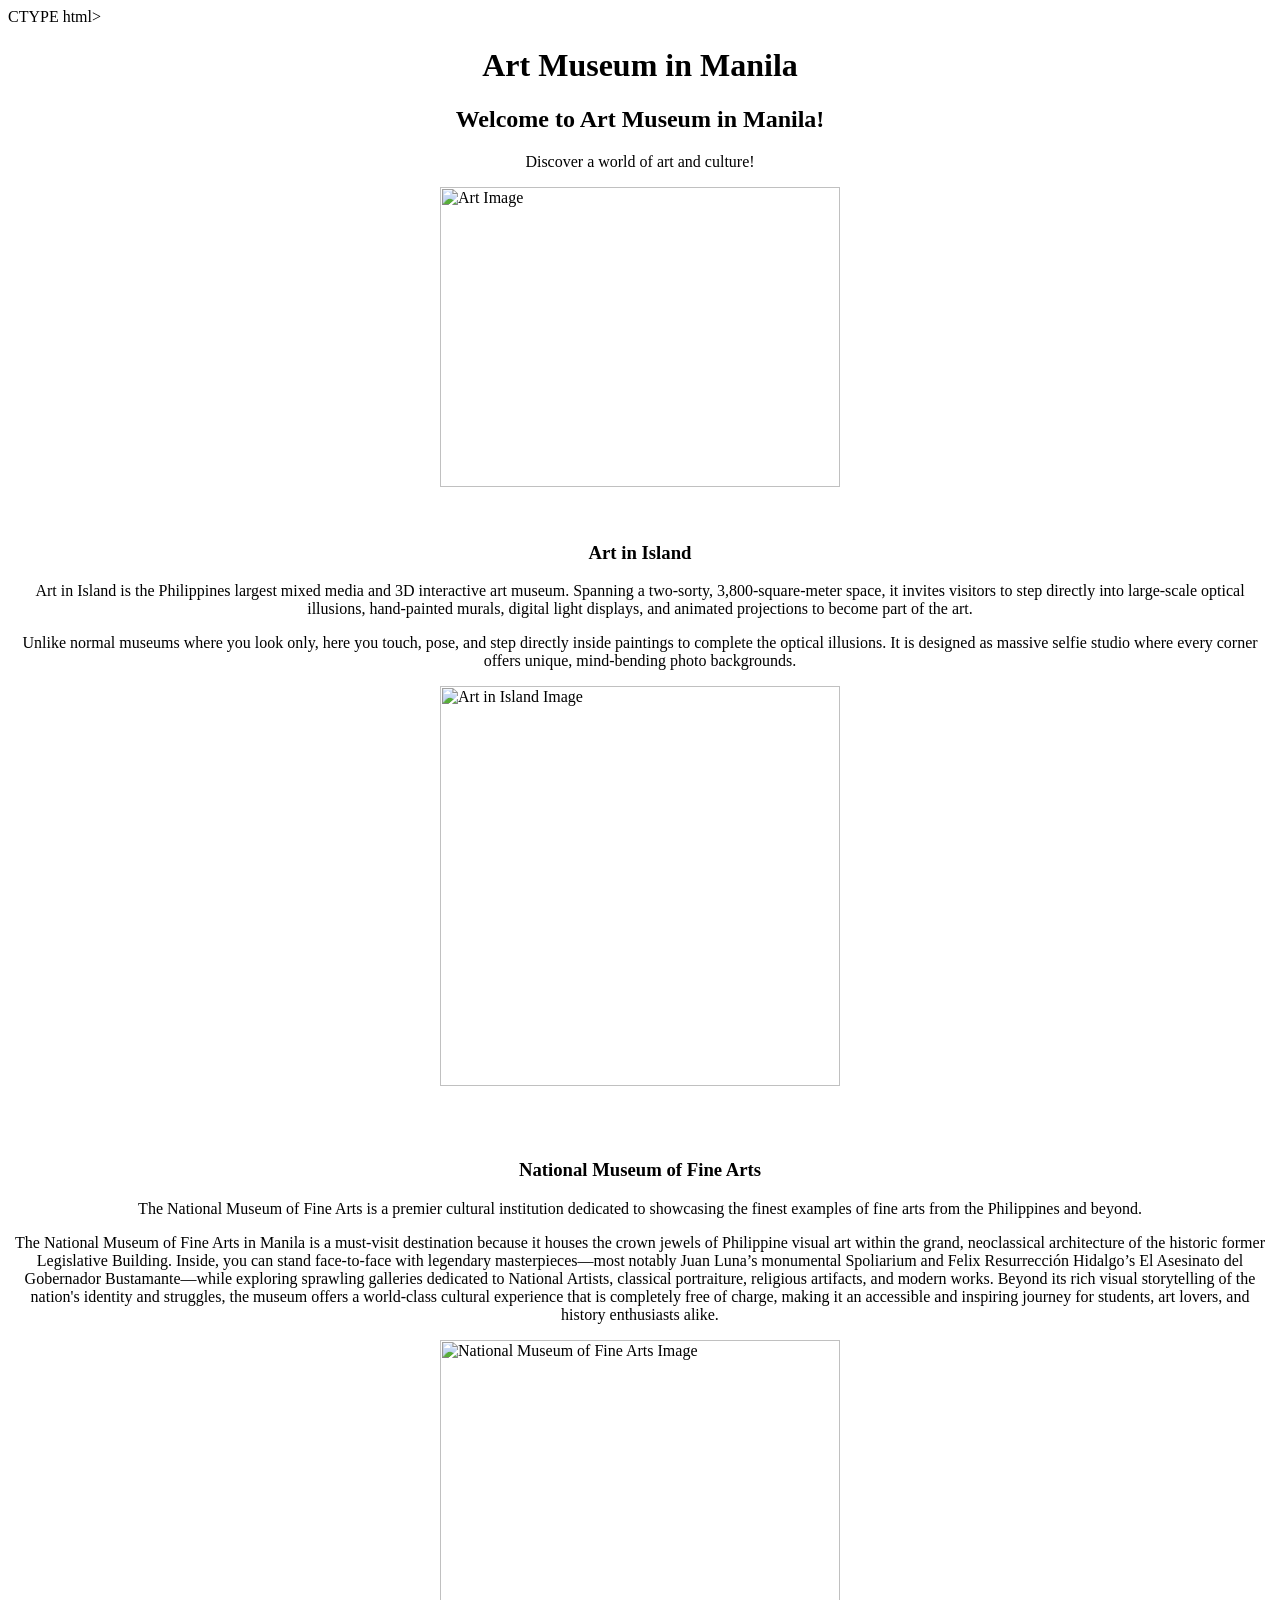
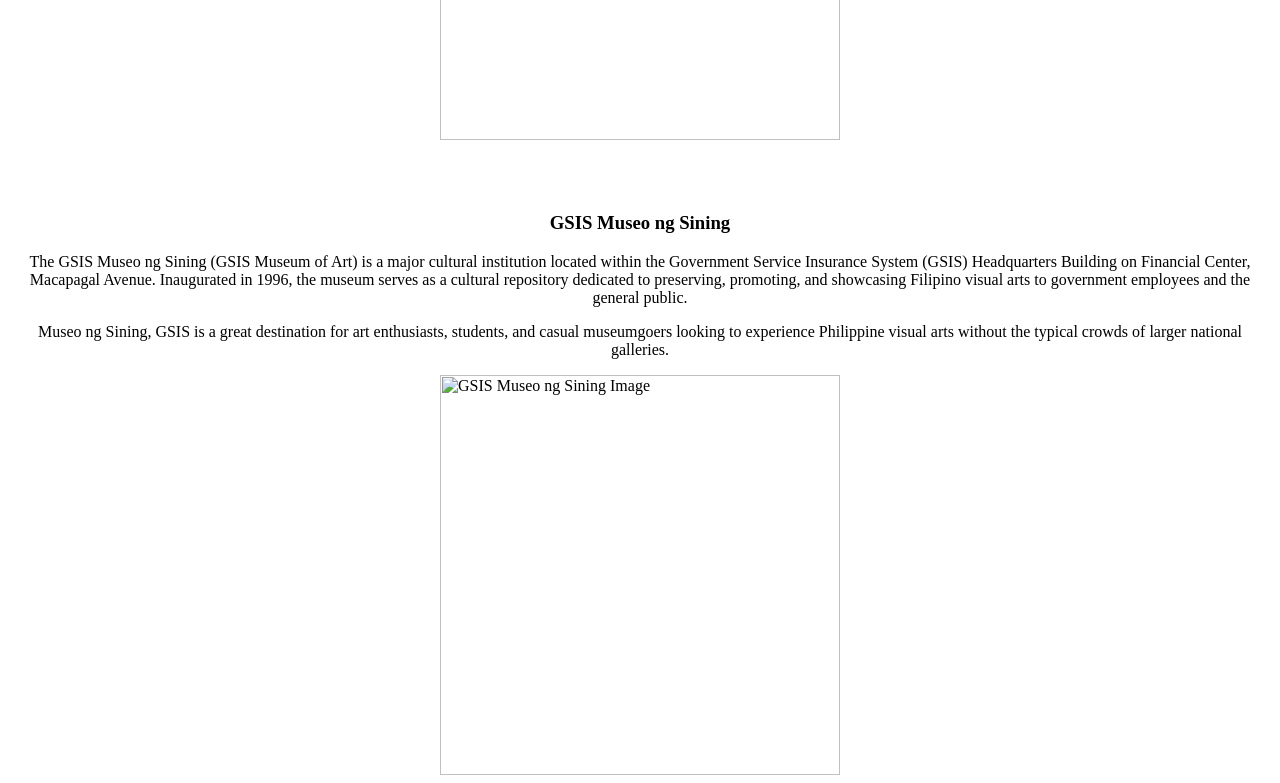
==== index.html @ 8c1f9f36 "Add starter home page" ====
CTYPE html>
<html lang="en">
<head>
    <meta charset="UTF-8">
    <meta name="viewport" content="width=device-width, initial-scale=1.0">
    <title>Document</title>
    <h1 style="text-align: center;">Art Museum in Manila</h1>
</head>
<body>
    <section>
        <h2 style="text-align: center;">Welcome to Art Museum in Manila!</h2>
        <p style="text-align: center;">Discover a world of art and culture!</p>
            <img src= "https://katewashere.com/wp-content/uploads/2016/03/ArtinIsland2.jpg" 
            alt="Art Image" width="400" height="300" style="display: block; margin: 0 auto;">
    </section>
<br>
<br>
    <article>
        <h3 style="text-align: center;">Art in Island</h3>
        <p style="text-align: center;">Art in Island is the Philippines largest mixed media and 3D interactive art museum. Spanning a two-sorty, 3,800-square-meter space, it invites visitors to step directly into large-scale optical illusions, hand-painted murals, digital  light displays, and animated projections to become part of the art.</p>
        <p style="text-align: center;">Unlike normal museums where you look only, here you touch, pose, and step directly inside paintings to complete the optical illusions. It is designed as massive selfie studio where every corner offers unique, mind-bending photo backgrounds.</p>
        <img src="https://media-cdn.tripadvisor.com/media/attractions-splice-spp-674x446/10/2f/ce/6e.jpg"
        alt="Art in Island Image" width="400" height="400" style="display: block; margin: 0 auto;">
    </article>
<br>
<br>
<br>
    <article>
        <h3 style="text-align: center;">National Museum of Fine Arts</h3>
        <p style="text-align: center;">The National Museum of Fine Arts is a premier cultural institution dedicated to showcasing the finest examples of fine arts from the Philippines and beyond.</p>
        <p style="text-align: center;">The National Museum of Fine Arts in Manila is a must-visit destination because it houses the crown jewels of Philippine visual art within the grand, neoclassical architecture of the historic former Legislative Building. Inside, you can stand face-to-face with legendary masterpieces—most notably Juan Luna’s monumental Spoliarium and Felix Resurrección Hidalgo’s El Asesinato del Gobernador Bustamante—while exploring sprawling galleries dedicated to National Artists, classical portraiture, religious artifacts, and modern works. Beyond its rich visual storytelling of the nation's identity and struggles, the museum offers a world-class cultural experience that is completely free of charge, making it an accessible and inspiring journey for students, art lovers, and history enthusiasts alike.</p>
        <img src="https://weblinks.nationalmuseum.gov.ph/wp-content/uploads/2021/08/01130910/IMG_5248-scaled.jpg"
        alt="National Museum of Fine Arts Image" width="400" height="400" style="display: block; margin: 0 auto;">
    </article>
<br>
<br>
<br>
    <article>
        <h3 style="text-align: center;">GSIS Museo ng Sining</h3>
        <p style="text-align: center;">The GSIS Museo ng Sining (GSIS Museum of Art) is a major cultural institution located within the Government Service Insurance System (GSIS) Headquarters Building on Financial Center, Macapagal Avenue. Inaugurated in 1996, the museum serves as a cultural repository dedicated to preserving, promoting, and showcasing Filipino visual arts to government employees and the general public.</p>
        <p style="text-align: center;">Museo ng Sining, GSIS is a great destination for art enthusiasts, students, and casual museumgoers looking to experience Philippine visual arts without the typical crowds of larger national galleries.</p>
        <img src="https://i0.wp.com/www.theurbanroamer.com/wp-content/uploads/2013/10/pa120077.jpg?ssl=1"
        alt="GSIS Museo ng Sining Image" width="400" height="400" style="display: block; margin: 0 auto;">
    </article>

</body>
</html>
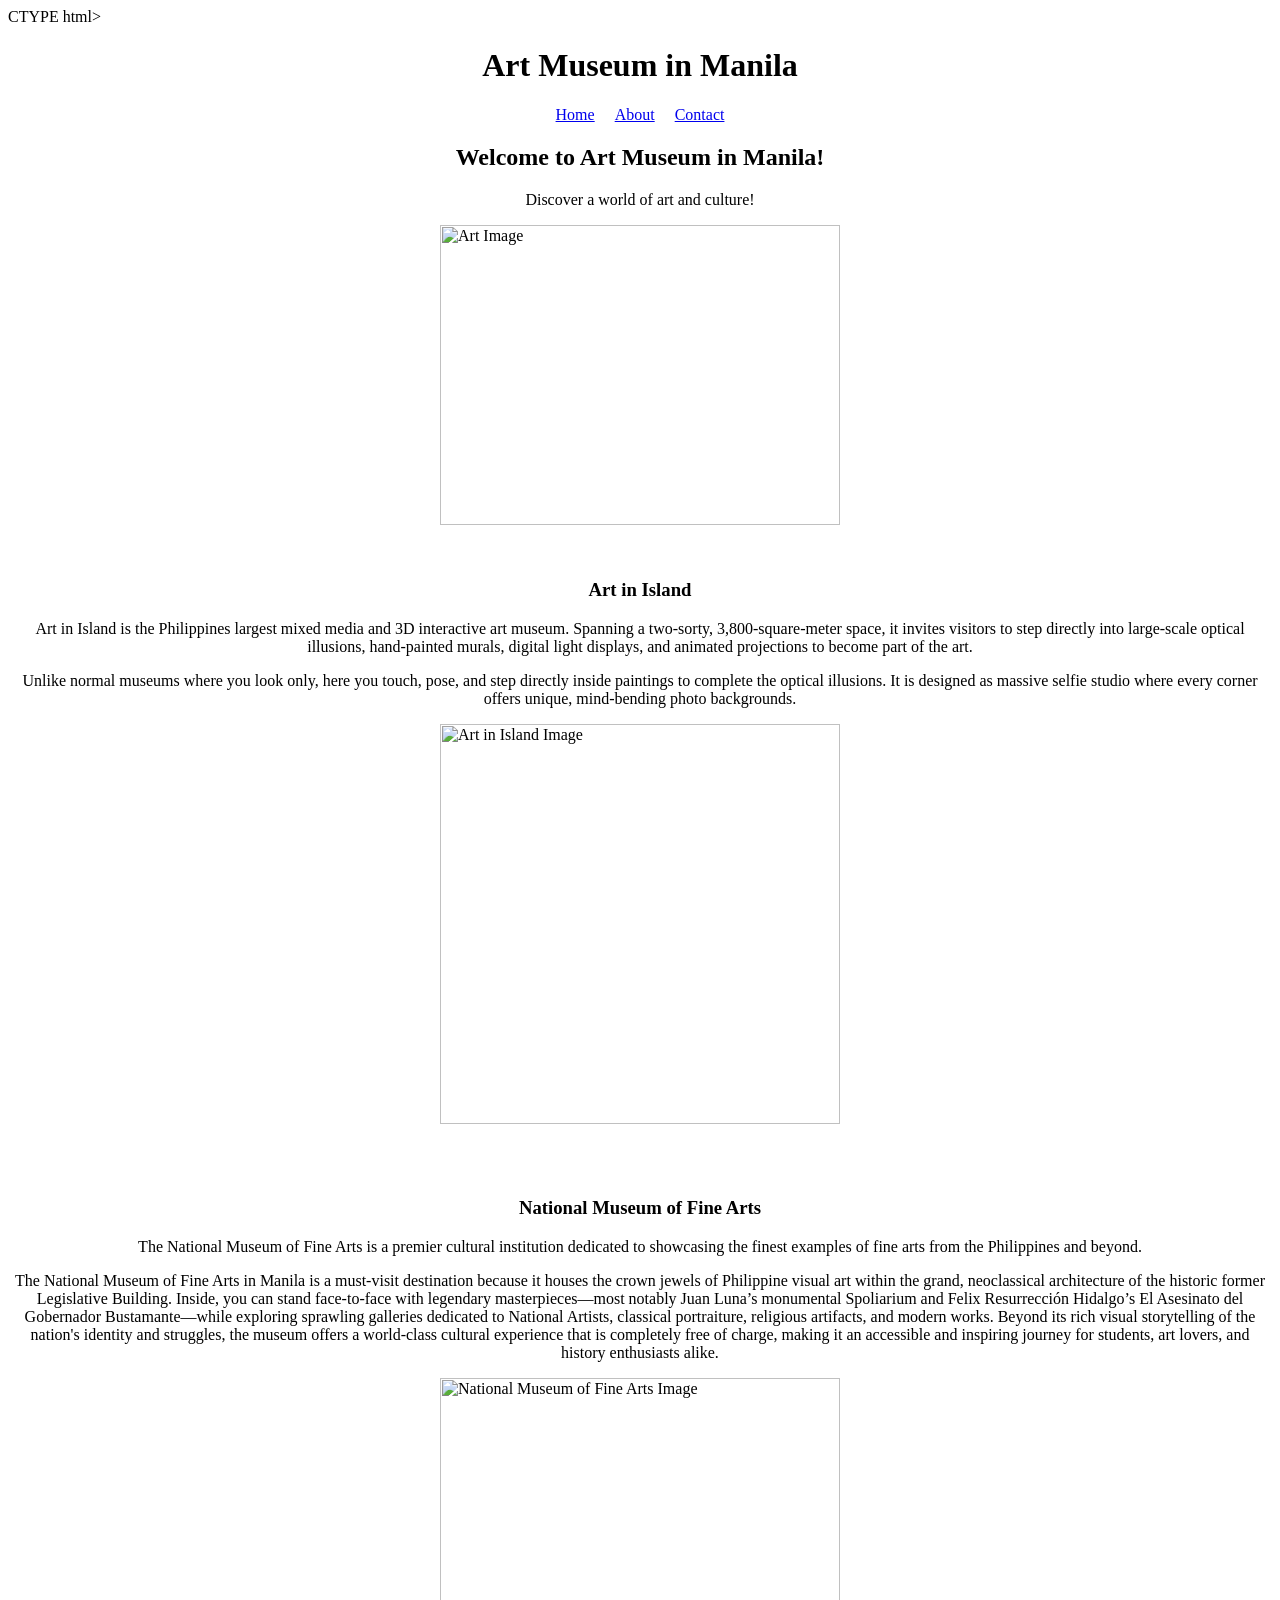
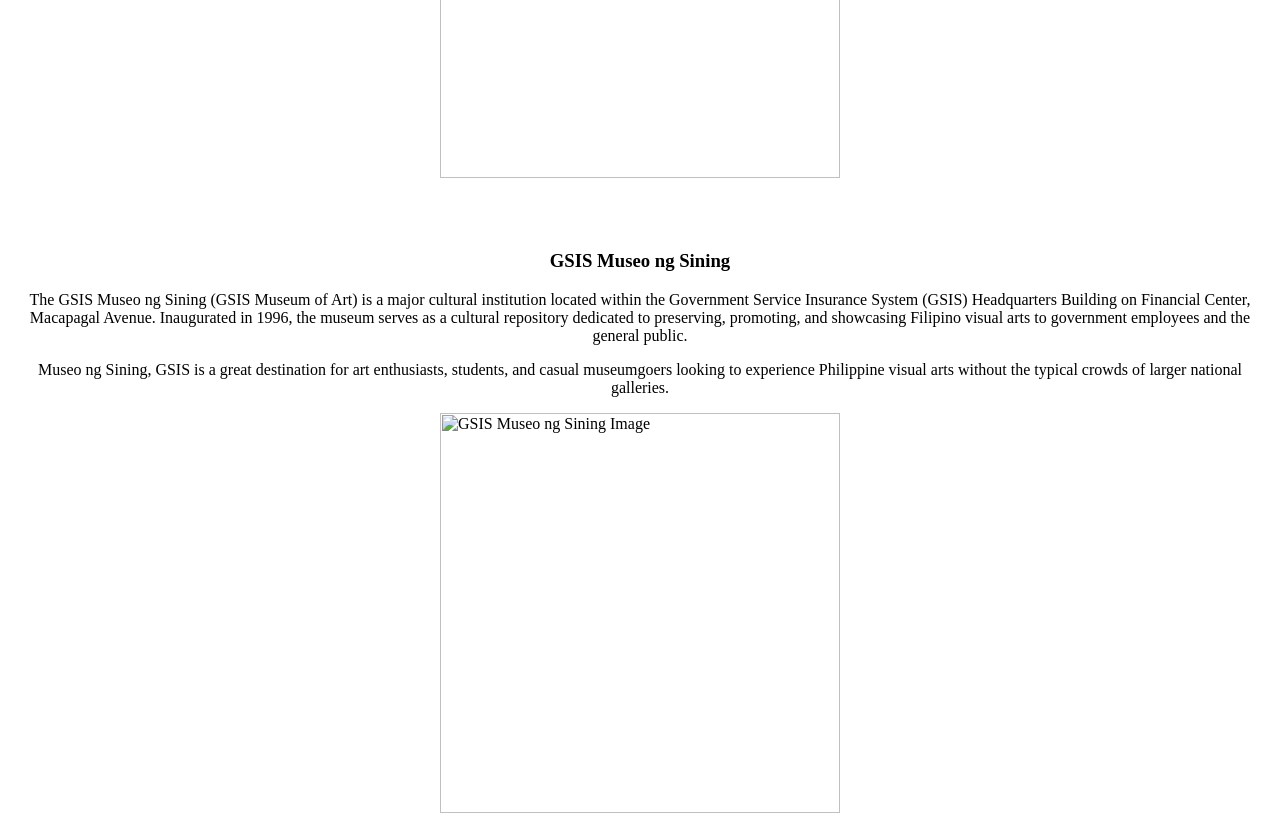
==== commit 4b404596: "Update Art Museum in Manila pages" ====
--- a/index.html
+++ b/index.html
@@ -5,6 +5,13 @@
     <meta name="viewport" content="width=device-width, initial-scale=1.0">
     <title>Document</title>
     <h1 style="text-align: center;">Art Museum in Manila</h1>
+     <nav>
+            <ul style="list-style-type: none; display: flex; justify-content: center; gap: 20px; padding: 0;">
+                <li><a href="index.html">Home</a></li>
+                <li><a href="about.html">About</a></li>
+                <li><a href="contact.html">Contact</a></li>
+            </ul>
+        </nav>
 </head>
 <body>
     <section>
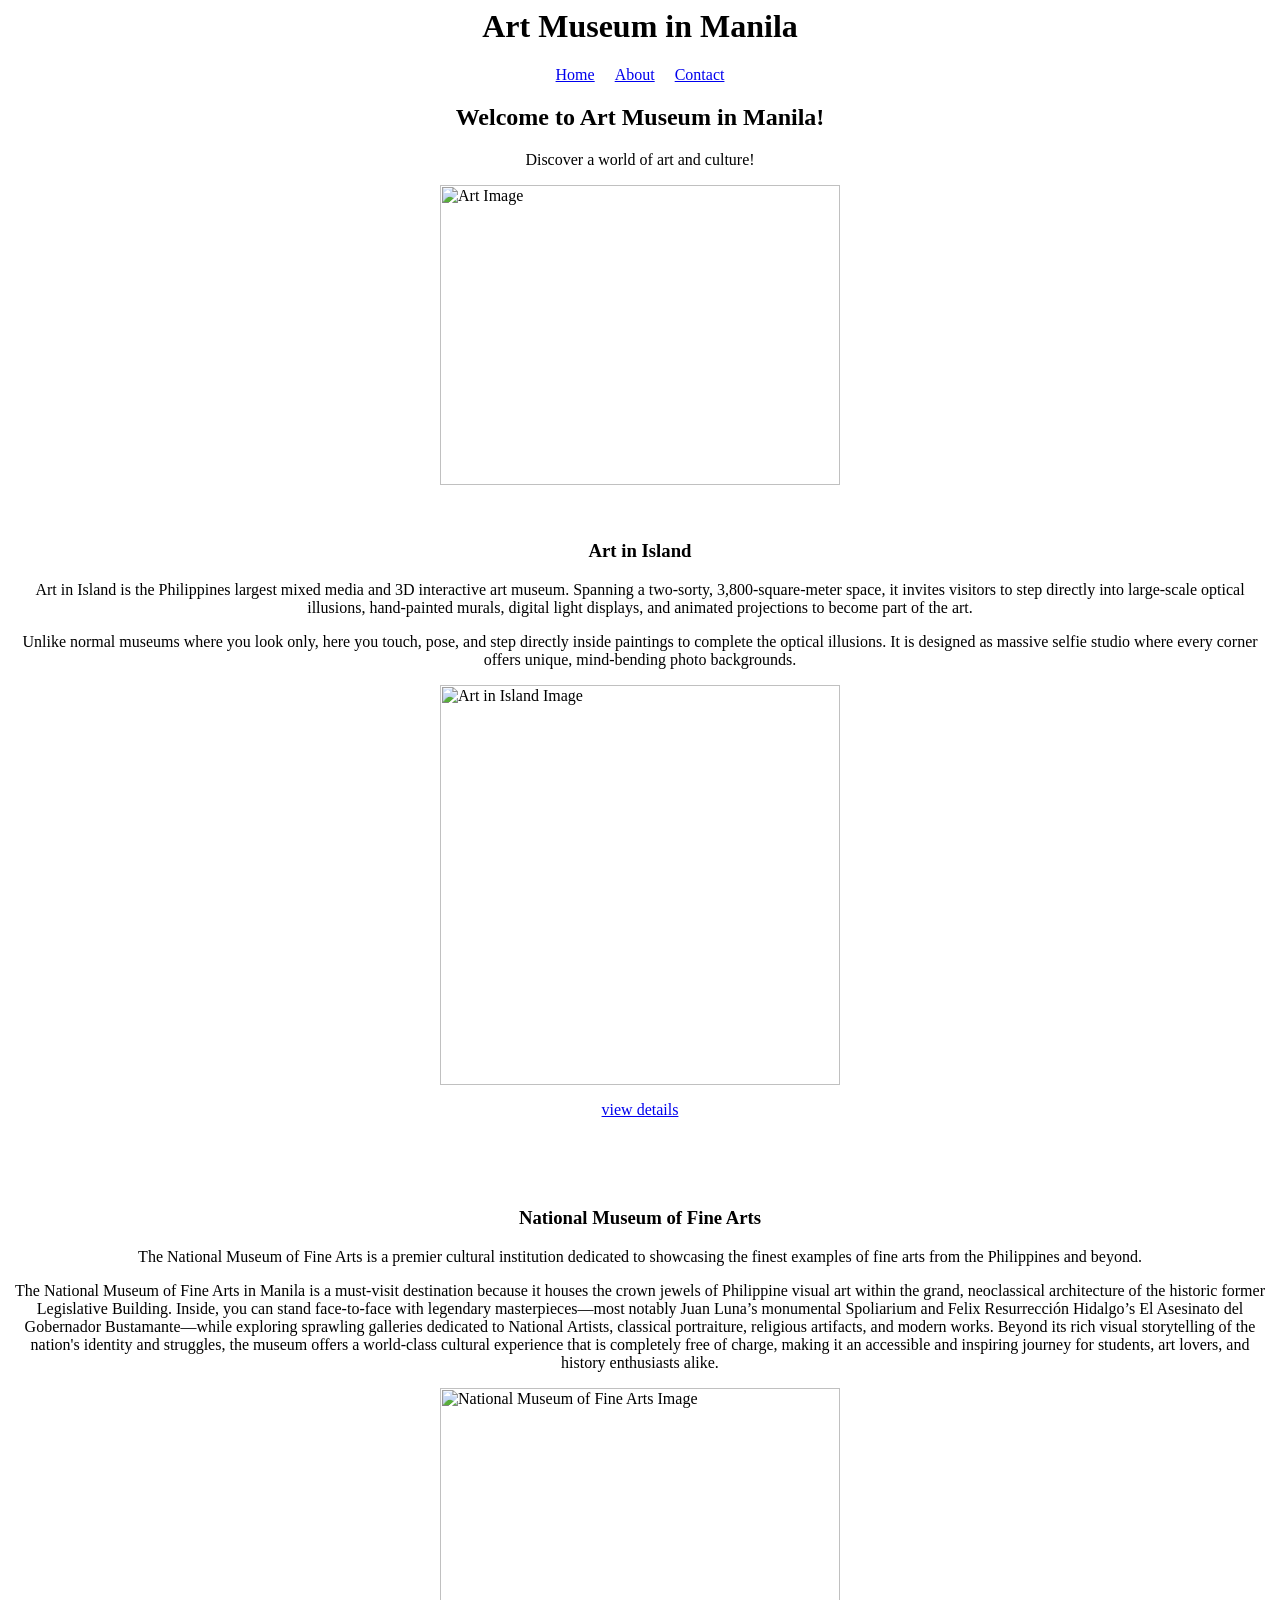
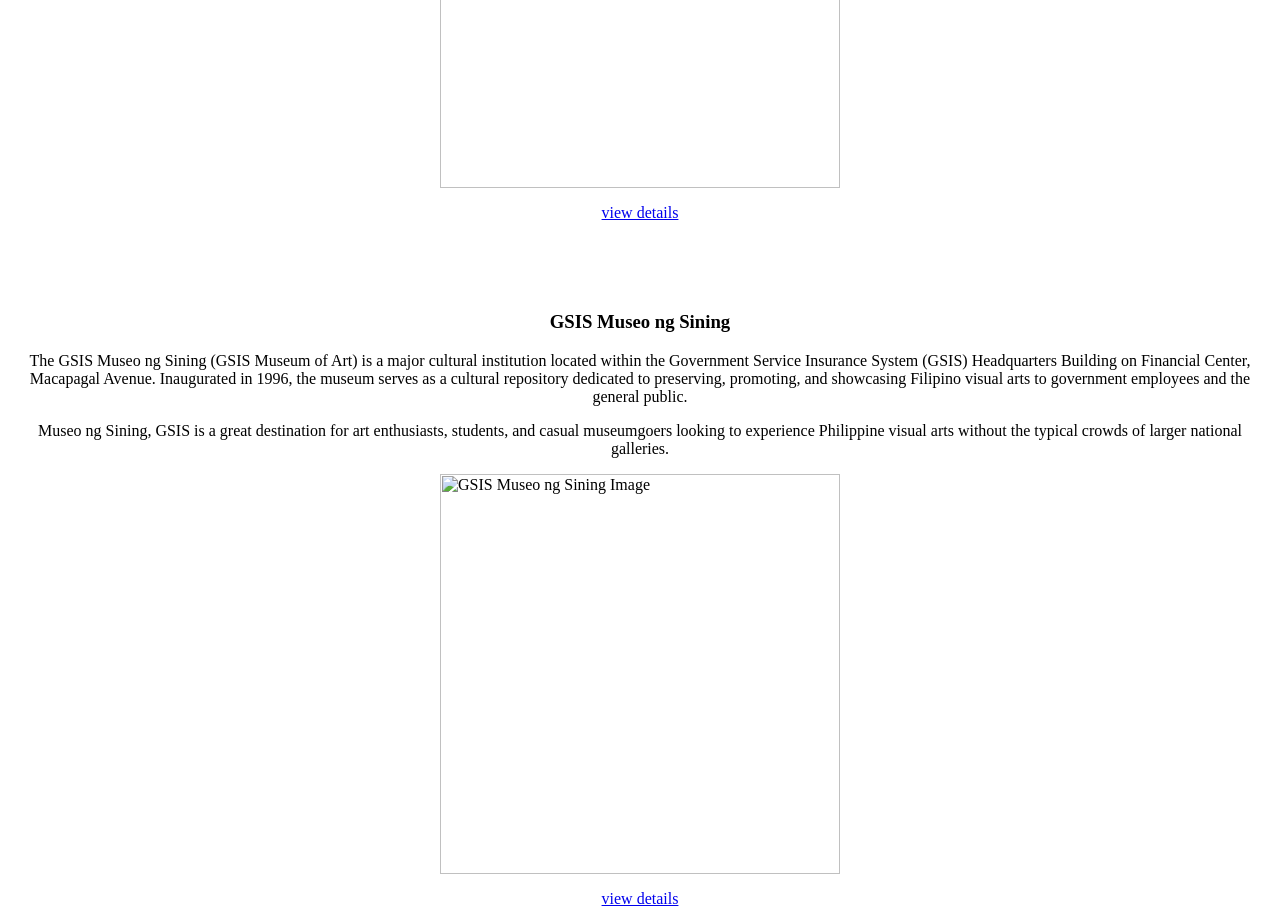
==== commit 686c302e: "Art Museum in Manila Places Pages" ====
--- a/index.html
+++ b/index.html
@@ -1,4 +1,3 @@
-CTYPE html>
 <html lang="en">
 <head>
     <meta charset="UTF-8">
@@ -28,6 +27,7 @@
         <p style="text-align: center;">Unlike normal museums where you look only, here you touch, pose, and step directly inside paintings to complete the optical illusions. It is designed as massive selfie studio where every corner offers unique, mind-bending photo backgrounds.</p>
         <img src="https://media-cdn.tripadvisor.com/media/attractions-splice-spp-674x446/10/2f/ce/6e.jpg"
         alt="Art in Island Image" width="400" height="400" style="display: block; margin: 0 auto;">
+        <p style="text-align: center;"><a href="places/artinisland.html">view details</a></p>
     </article>
 <br>
 <br>
@@ -38,6 +38,7 @@
         <p style="text-align: center;">The National Museum of Fine Arts in Manila is a must-visit destination because it houses the crown jewels of Philippine visual art within the grand, neoclassical architecture of the historic former Legislative Building. Inside, you can stand face-to-face with legendary masterpieces—most notably Juan Luna’s monumental Spoliarium and Felix Resurrección Hidalgo’s El Asesinato del Gobernador Bustamante—while exploring sprawling galleries dedicated to National Artists, classical portraiture, religious artifacts, and modern works. Beyond its rich visual storytelling of the nation's identity and struggles, the museum offers a world-class cultural experience that is completely free of charge, making it an accessible and inspiring journey for students, art lovers, and history enthusiasts alike.</p>
         <img src="https://weblinks.nationalmuseum.gov.ph/wp-content/uploads/2021/08/01130910/IMG_5248-scaled.jpg"
         alt="National Museum of Fine Arts Image" width="400" height="400" style="display: block; margin: 0 auto;">
+        <p style="text-align: center;"><a href="places/nationalmuseumoffinearts.html">view details</a></p>
     </article>
 <br>
 <br>
@@ -48,6 +49,7 @@
         <p style="text-align: center;">Museo ng Sining, GSIS is a great destination for art enthusiasts, students, and casual museumgoers looking to experience Philippine visual arts without the typical crowds of larger national galleries.</p>
         <img src="https://i0.wp.com/www.theurbanroamer.com/wp-content/uploads/2013/10/pa120077.jpg?ssl=1"
         alt="GSIS Museo ng Sining Image" width="400" height="400" style="display: block; margin: 0 auto;">
+        <p style="text-align: center;"><a href="places/gsismuseongsining.html">view details</a></p>
     </article>
 
 </body>
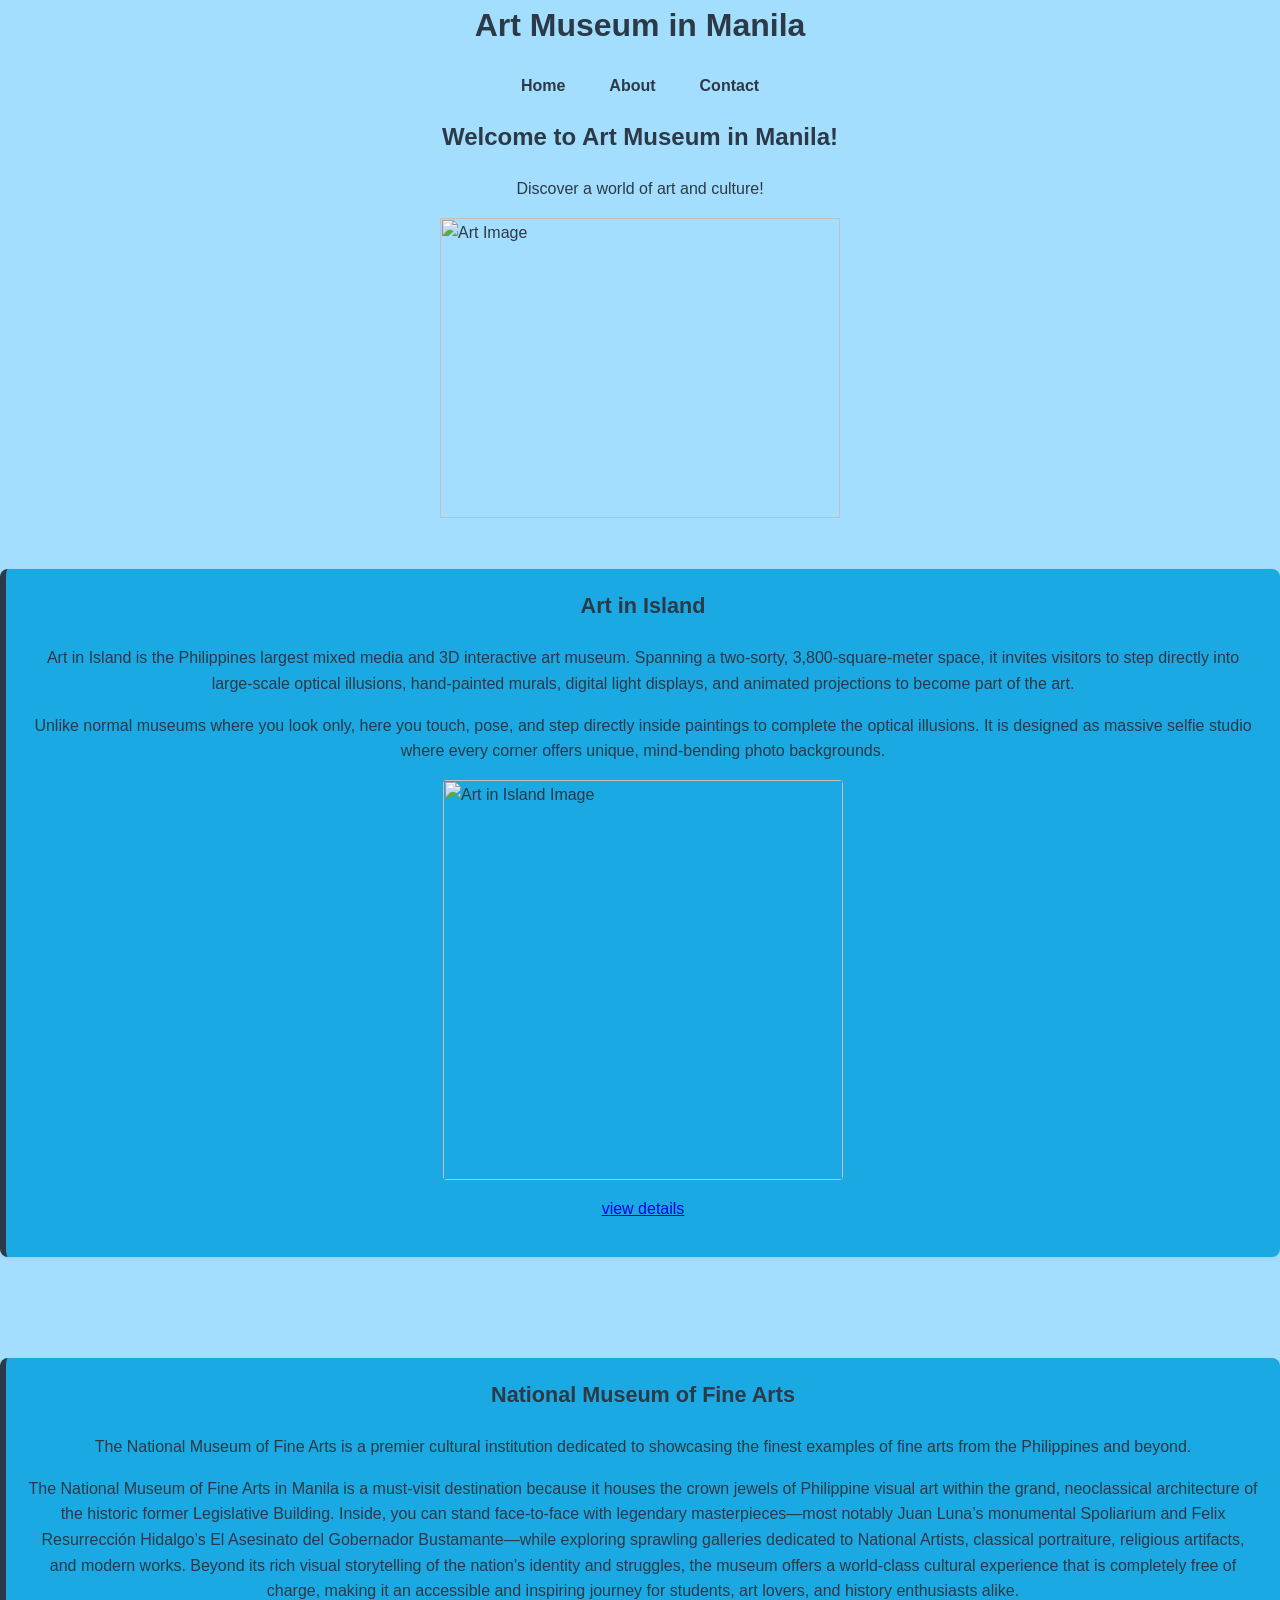
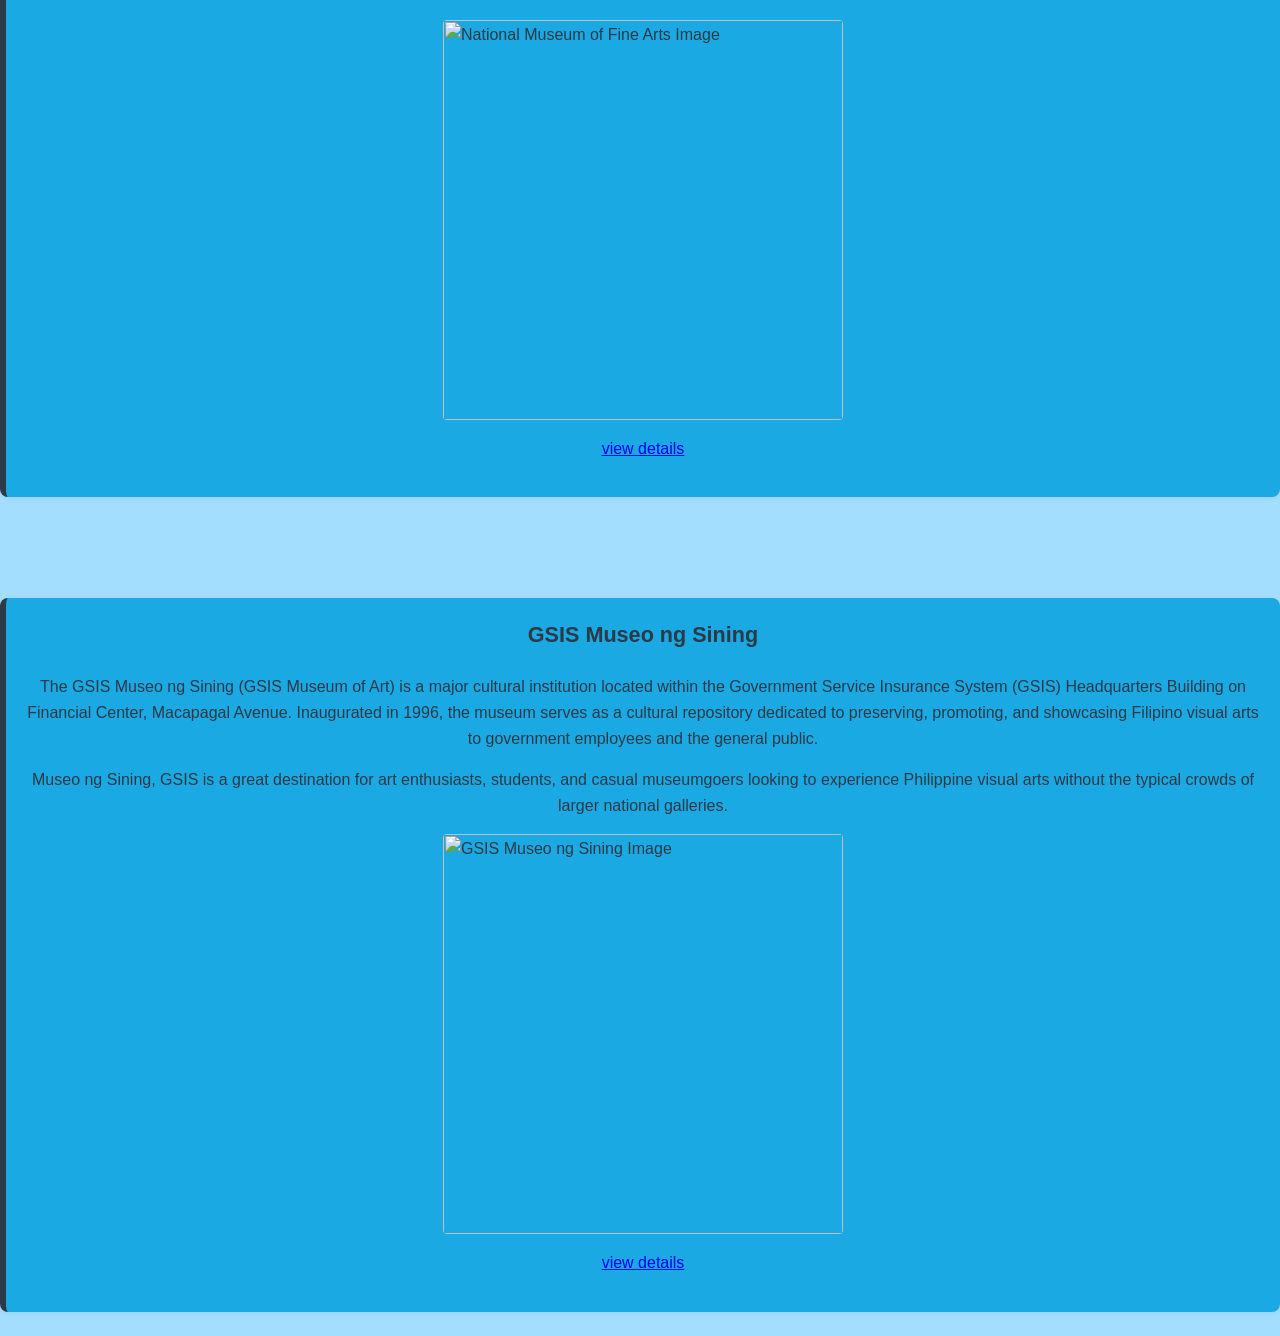
==== commit e9507ff5: "Add CSS Design" ====
--- a/index.html
+++ b/index.html
@@ -4,6 +4,7 @@
     <meta name="viewport" content="width=device-width, initial-scale=1.0">
     <title>Document</title>
     <h1 style="text-align: center;">Art Museum in Manila</h1>
+    <link rel="stylesheet" href="style.css">
      <nav>
             <ul style="list-style-type: none; display: flex; justify-content: center; gap: 20px; padding: 0;">
                 <li><a href="index.html">Home</a></li>
@@ -21,7 +22,7 @@
     </section>
 <br>
 <br>
-    <article>
+    <article class="place-card">
         <h3 style="text-align: center;">Art in Island</h3>
         <p style="text-align: center;">Art in Island is the Philippines largest mixed media and 3D interactive art museum. Spanning a two-sorty, 3,800-square-meter space, it invites visitors to step directly into large-scale optical illusions, hand-painted murals, digital  light displays, and animated projections to become part of the art.</p>
         <p style="text-align: center;">Unlike normal museums where you look only, here you touch, pose, and step directly inside paintings to complete the optical illusions. It is designed as massive selfie studio where every corner offers unique, mind-bending photo backgrounds.</p>
@@ -32,7 +33,7 @@
 <br>
 <br>
 <br>
-    <article>
+    <article class="place-card">
         <h3 style="text-align: center;">National Museum of Fine Arts</h3>
         <p style="text-align: center;">The National Museum of Fine Arts is a premier cultural institution dedicated to showcasing the finest examples of fine arts from the Philippines and beyond.</p>
         <p style="text-align: center;">The National Museum of Fine Arts in Manila is a must-visit destination because it houses the crown jewels of Philippine visual art within the grand, neoclassical architecture of the historic former Legislative Building. Inside, you can stand face-to-face with legendary masterpieces—most notably Juan Luna’s monumental Spoliarium and Felix Resurrección Hidalgo’s El Asesinato del Gobernador Bustamante—while exploring sprawling galleries dedicated to National Artists, classical portraiture, religious artifacts, and modern works. Beyond its rich visual storytelling of the nation's identity and struggles, the museum offers a world-class cultural experience that is completely free of charge, making it an accessible and inspiring journey for students, art lovers, and history enthusiasts alike.</p>
@@ -43,7 +44,7 @@
 <br>
 <br>
 <br>
-    <article>
+    <article class="place-card">
         <h3 style="text-align: center;">GSIS Museo ng Sining</h3>
         <p style="text-align: center;">The GSIS Museo ng Sining (GSIS Museum of Art) is a major cultural institution located within the Government Service Insurance System (GSIS) Headquarters Building on Financial Center, Macapagal Avenue. Inaugurated in 1996, the museum serves as a cultural repository dedicated to preserving, promoting, and showcasing Filipino visual arts to government employees and the general public.</p>
         <p style="text-align: center;">Museo ng Sining, GSIS is a great destination for art enthusiasts, students, and casual museumgoers looking to experience Philippine visual arts without the typical crowds of larger national galleries.</p>
--- a/style.css
+++ b/style.css
@@ -0,0 +1,157 @@
+:root {
+  --brand: #2C3947;       
+  --dark-ink: #2C3947;    
+  --muted-grey: #547A95;  
+  --light-bg: #a4deff;    
+  --card-bg: #1aa9e2;     
+  --border-color: #f0f4f8;
+}
+
+* {
+  box-sizing: border-box;
+}
+
+body {
+  font-family: Arial, sans-serif;
+  line-height: 1.6;
+  color: var(--dark-ink);
+  background-color: var(--light-bg);
+  margin: 0;
+  padding: 0;
+}
+
+header {
+  background-color: var(--card-bg);
+  border-bottom: 2px solid var(--border-color);
+  padding: 1.5rem;
+  text-align: center;
+}
+
+header h1 {
+  color: var(--brand);
+  margin: 0 0 0.5rem 0;
+}
+
+main {
+  max-width: 800px;
+  margin: 2rem auto;
+  padding: 0 1rem;
+}
+
+footer {
+  text-align: center;
+  padding: 1.5rem;
+  color: var(--muted-grey);
+  border-top: 1px solid var(--border-color);
+  margin-top: 3rem;
+}
+
+nav ul {
+  list-style: none;
+  padding: 0;
+  margin: 1rem 0 0 0;
+}
+
+nav li {
+  display: inline-block;
+  margin: 0 0.75rem;
+}
+
+nav a {
+  text-decoration: none;
+  color: var(--brand);
+  font-weight: bold;
+}
+
+nav a:hover {
+  text-decoration: underline;
+}
+
+.place-card {
+  background-color: var(--card-bg);
+  border-radius: 8px;
+  padding: 1.25rem; /* At least 16px (20px) */
+  border-left: 6px solid var(--brand);
+  margin-bottom: 1.5rem;
+  box-shadow: 0 2px 5px rgba(0, 0, 0, 0.05);
+}
+
+.place-card h3 {
+  font-size: 1.35rem;
+  color: var(--brand);
+  margin-top: 0;
+}
+
+.place-card img {
+  max-width: 100%;
+  height: auto;
+  border-radius: 4px;
+}
+
+table {
+  width: 100%;
+  border-collapse: collapse;
+  margin: 1rem 0;
+  background-color: var(--card-bg);
+}
+
+th, td {
+  padding: 0.75rem;
+  border: 1px solid var(--border-color);
+  text-align: left;
+}
+
+th {
+  background-color: var(--border-color);
+  color: var(--dark-ink);
+}
+
+fieldset {
+  border: 1px solid var(--border-color);
+  border-radius: 6px;
+  padding: 1.25rem;
+  margin-bottom: 1.5rem;
+  background-color: var(--card-bg);
+}
+
+legend {
+  font-weight: bold;
+  color: var(--brand);
+  padding: 0 0.5rem;
+}
+
+input[type="text"],
+input[type="email"],
+input[type="number"],
+select,
+textarea {
+  width: 100%;
+  padding: 0.6rem;
+  border: 1px solid var(--muted-grey);
+  border-radius: 4px;
+  font-size: 1rem;
+  margin-top: 0.25rem;
+}
+
+button[type="submit"] {
+  background-color: var(--brand);
+  color: #ffffff;
+  padding: 0.75rem 1.5rem;
+  border: none;
+  border-radius: 4px;
+  font-size: 1rem;
+  cursor: pointer;
+  font-weight: bold;
+}
+
+button[type="submit"]:hover {
+  opacity: 0.9;
+}
+
+input:focus,
+select:focus,
+textarea:focus,
+button:focus {
+  outline: 3px solid var(--brand);
+  outline-offset: 2px;
+}
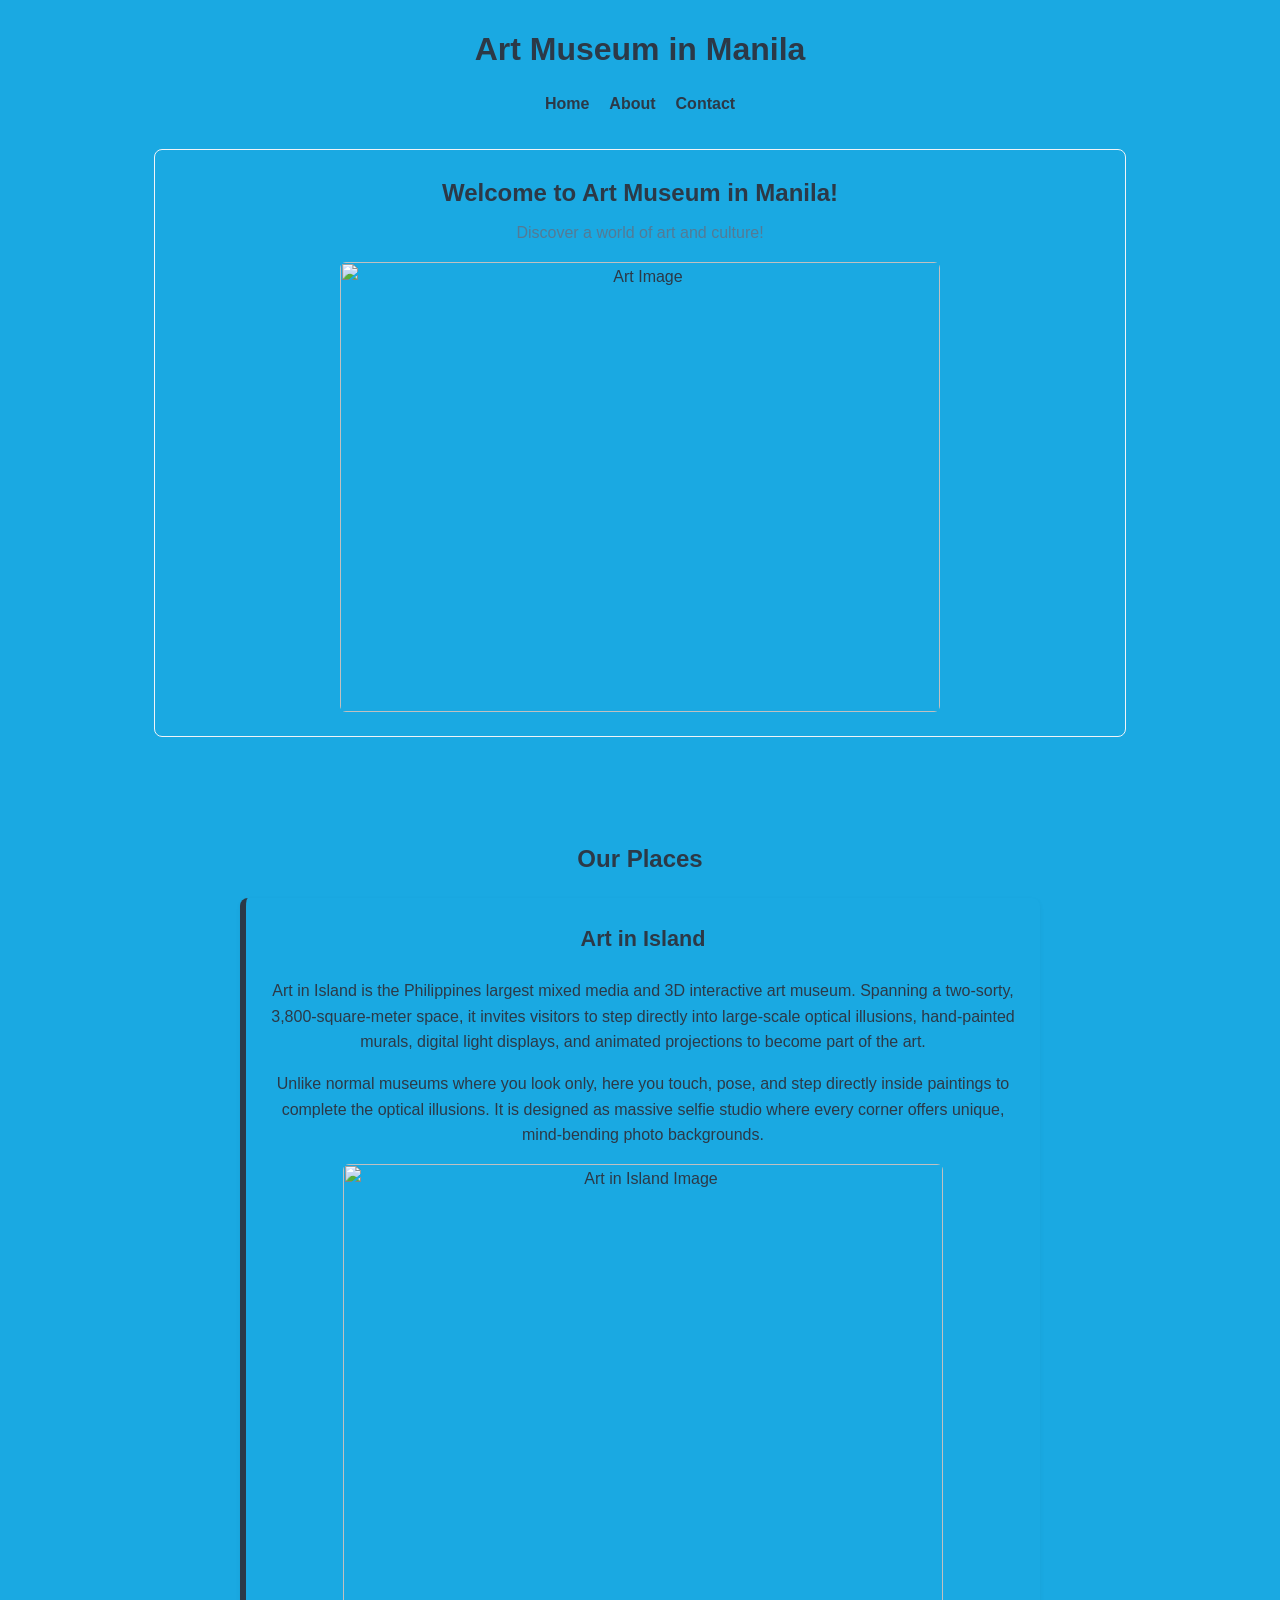
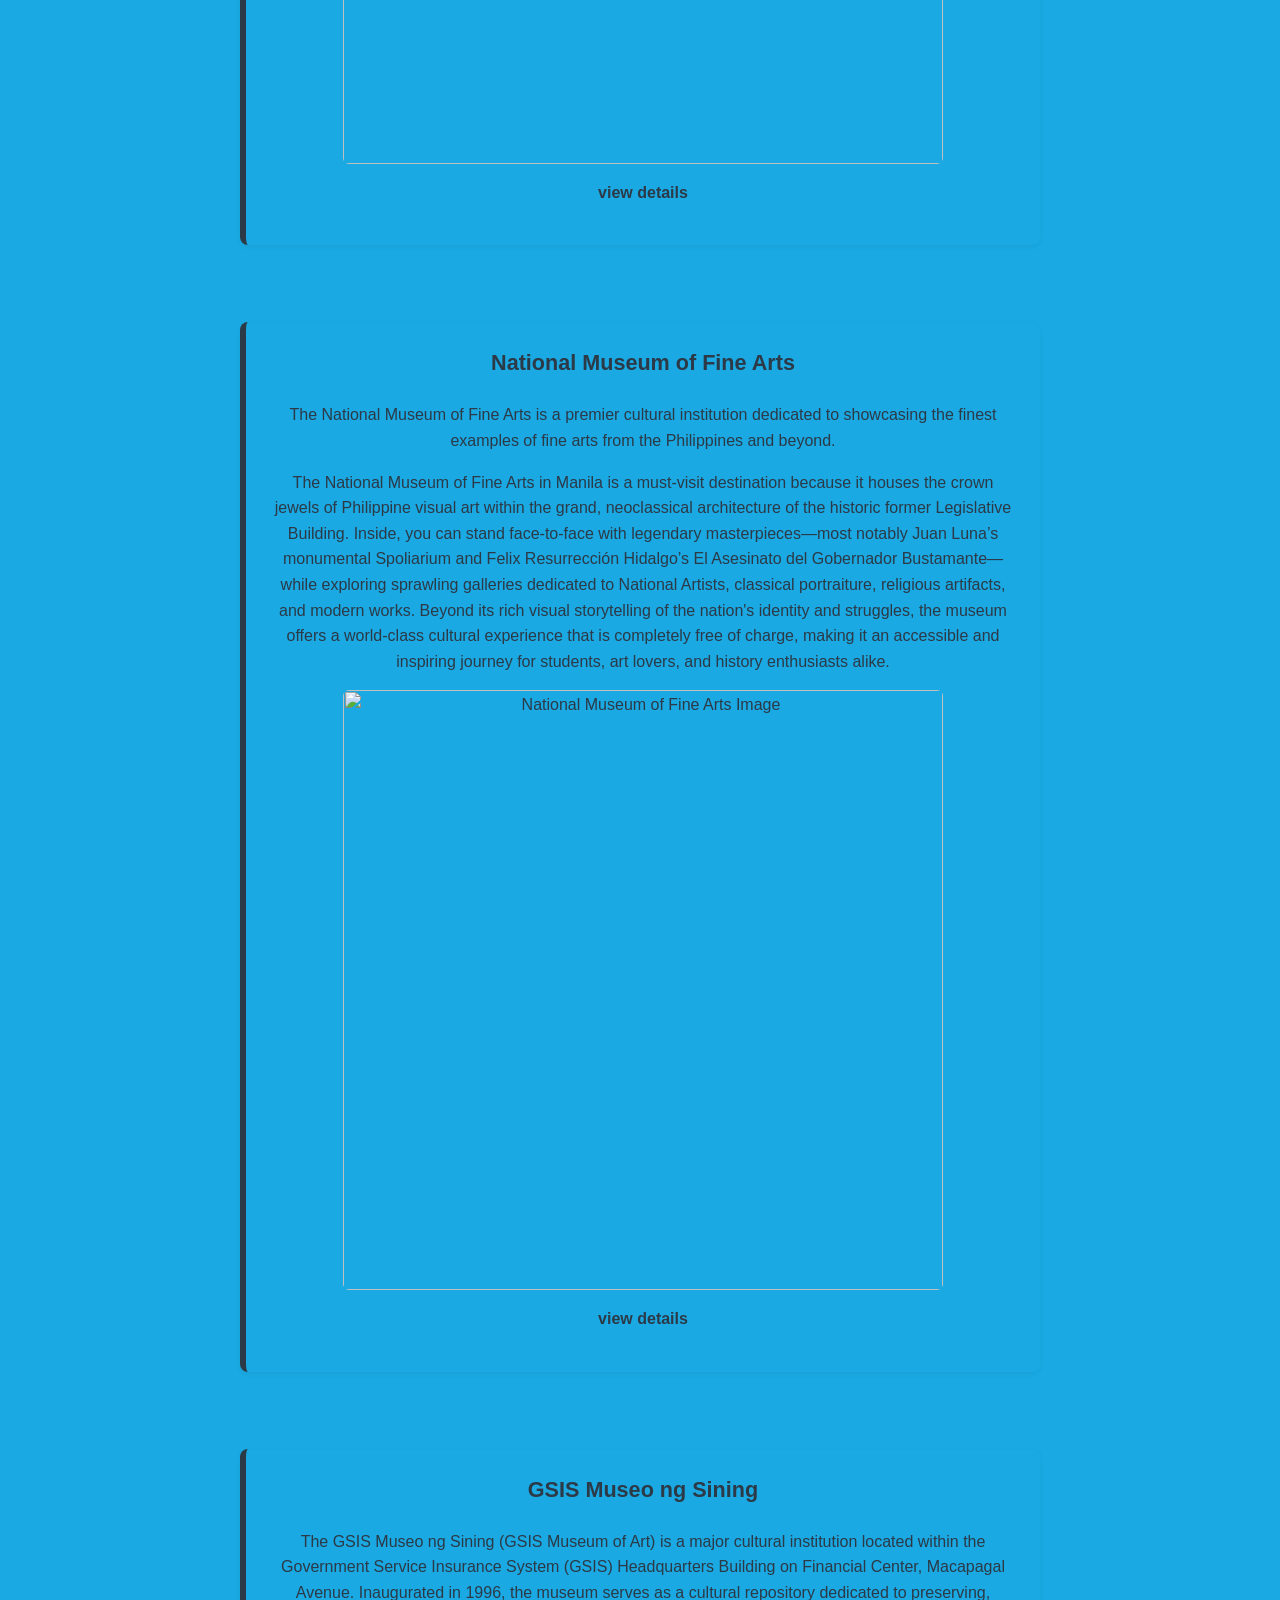
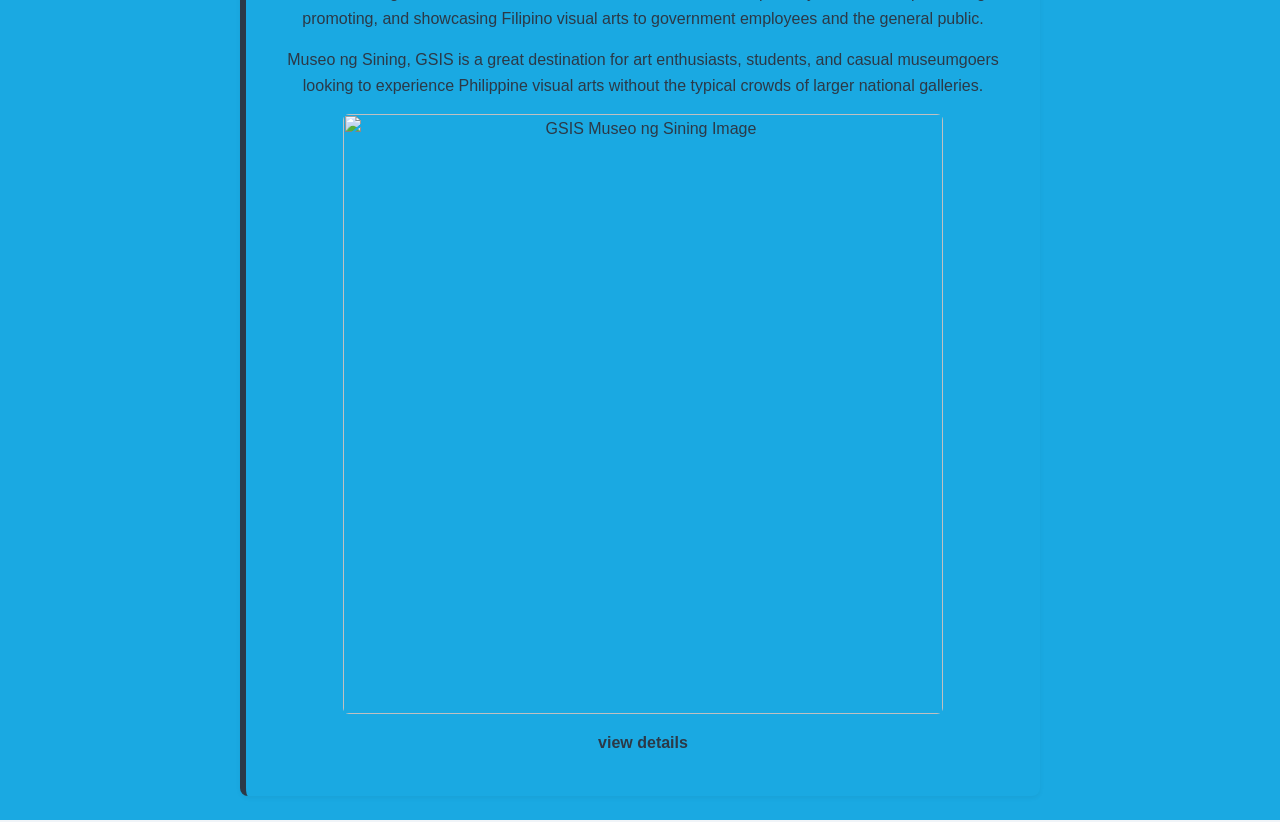
==== commit 955da771: "Update the Places" ====
--- a/index.html
+++ b/index.html
@@ -2,9 +2,12 @@
 <head>
     <meta charset="UTF-8">
     <meta name="viewport" content="width=device-width, initial-scale=1.0">
-    <title>Document</title>
-    <h1 style="text-align: center;">Art Museum in Manila</h1>
+    <title>Art Museum in Manila - Home</title>
     <link rel="stylesheet" href="style.css">
+
+    <header class="site-header">
+        <h1>Art Museum in Manila</h1>
+
      <nav>
             <ul style="list-style-type: none; display: flex; justify-content: center; gap: 20px; padding: 0;">
                 <li><a href="index.html">Home</a></li>
@@ -14,7 +17,7 @@
         </nav>
 </head>
 <body>
-    <section>
+    <section class="hero-banner">
         <h2 style="text-align: center;">Welcome to Art Museum in Manila!</h2>
         <p style="text-align: center;">Discover a world of art and culture!</p>
             <img src= "https://katewashere.com/wp-content/uploads/2016/03/ArtinIsland2.jpg" 
@@ -22,6 +25,10 @@
     </section>
 <br>
 <br>
+
+            <h2>Our Places</h2>
+            <div class="places-grid">
+
     <article class="place-card">
         <h3 style="text-align: center;">Art in Island</h3>
         <p style="text-align: center;">Art in Island is the Philippines largest mixed media and 3D interactive art museum. Spanning a two-sorty, 3,800-square-meter space, it invites visitors to step directly into large-scale optical illusions, hand-painted murals, digital  light displays, and animated projections to become part of the art.</p>
--- a/style.css
+++ b/style.css
@@ -20,20 +20,146 @@
   padding: 0;
 }
 
-header {
+.site-header {
+  display: flex;
+  flex-direction: column;
+  justify-content: center;
+  align-items: center;
+
   background-color: var(--card-bg);
   border-bottom: 2px solid var(--border-color);
+
+  padding: 1.5rem 2rem;
+  text-align: center;
+}
+
+.site-header h1 {
+  color: var(--brand);
+  margin: 0 0 1rem 0;
+}
+
+nav ul {
+  display: flex;
+  justify-content: center;
+  align-items: center;
+
+  gap: 20px;
+
+  list-style: none;
+  padding: 0;
+  margin: 0;
+}
+
+nav li {
+  margin: 0;
+}
+
+nav a {
+  text-decoration: none;
+  color: var(--brand);
+  font-weight: bold;
+}
+
+nav a:hover {
+  text-decoration: underline;
+}
+
+.hero-banner {
+  width: 80%;
+  max-width: 1000px;
+  margin: 2rem auto;
   padding: 1.5rem;
-  text-align: center;
-}
-
-header h1 {
-  color: var(--brand);
+  background-color: var(--card-bg);
+  border: 1px solid var(--border-color);
+  border-radius: 8px;
+  text-align: center;
+}
+
+.hero-banner h2 {
   margin: 0 0 0.5rem 0;
+  color: var(--brand);
+}
+
+.hero-banner p {
+  margin: 0 0 1rem 0;
+  color: var(--muted-grey);
+}
+
+
+/* HERO IMAGE */
+
+.hero-banner img {
+  display: block;
+  width: 100%;
+  max-width: 600px;
+  height: auto;
+  margin: 1rem auto;
+  border-radius: 6px;
+}
+
+.products-section {
+  width: 90%;
+  max-width: 1000px;
+  margin: 2rem auto;
+  text-align: center;
+}
+
+.products-section > h2 {
+  color: var(--brand);
+  margin-bottom: 2rem;
+}
+
+.product-grid {
+  display: flex;
+  flex-direction: column;
+  align-items: center;
+  gap: 30px;
+}
+
+.place-card {
+  width: 100%;
+  max-width: 800px;
+  background-color: var(--card-bg);
+  border-radius: 8px;
+  padding: 1.5rem;
+  border-left: 6px solid var(--brand);
+  box-shadow: 0 2px 5px rgba(0, 0, 0, 0.05);
+  text-align: center;
+}
+
+.place-card h3 {
+  font-size: 1.35rem;
+  color: var(--brand);
+  margin-top: 0;
+}
+
+.place-card p {
+  color: var(--dark-ink);
+}
+
+.place-card img {
+  display: block;
+
+  width: 100%;
+  max-width: 600px;
+  height: auto;
+  margin: 1rem auto;
+  border-radius: 6px;
+}
+
+.place-card a {
+  color: var(--brand);
+  font-weight: bold;
+  text-decoration: none;
+}
+
+.place-card a:hover {
+  text-decoration: underline;
 }
 
 main {
-  max-width: 800px;
+  width: 90%;
+  max-width: 1000px;
   margin: 2rem auto;
   padding: 0 1rem;
 }
@@ -46,112 +172,31 @@
   margin-top: 3rem;
 }
 
-nav ul {
-  list-style: none;
-  padding: 0;
-  margin: 1rem 0 0 0;
-}
-
-nav li {
-  display: inline-block;
-  margin: 0 0.75rem;
-}
-
-nav a {
-  text-decoration: none;
+
+table {
+  width: 100%;
+  border-collapse: collapse;
+  margin: 1.5rem 0;
+  background-color: var(--card-bg);
+  color: #ffffff;
+  border-radius: 6px;
+  overflow: hidden;
+  box-shadow: 0 2px 5px rgba(0, 0, 0, 0.2);
+}
+
+th,
+td {
+  padding: 0.75rem 1rem;
+  text-align: left;
+  border: 1px solid var(--brand);
+}
+
+th {
+  background-color: var(--light-bg);
   color: var(--brand);
   font-weight: bold;
 }
 
-nav a:hover {
-  text-decoration: underline;
-}
-
-.place-card {
-  background-color: var(--card-bg);
-  border-radius: 8px;
-  padding: 1.25rem; /* At least 16px (20px) */
-  border-left: 6px solid var(--brand);
-  margin-bottom: 1.5rem;
-  box-shadow: 0 2px 5px rgba(0, 0, 0, 0.05);
-}
-
-.place-card h3 {
-  font-size: 1.35rem;
-  color: var(--brand);
-  margin-top: 0;
-}
-
-.place-card img {
-  max-width: 100%;
-  height: auto;
-  border-radius: 4px;
-}
-
-table {
-  width: 100%;
-  border-collapse: collapse;
-  margin: 1rem 0;
-  background-color: var(--card-bg);
-}
-
-th, td {
-  padding: 0.75rem;
-  border: 1px solid var(--border-color);
-  text-align: left;
-}
-
-th {
-  background-color: var(--border-color);
-  color: var(--dark-ink);
-}
-
-fieldset {
-  border: 1px solid var(--border-color);
-  border-radius: 6px;
-  padding: 1.25rem;
-  margin-bottom: 1.5rem;
-  background-color: var(--card-bg);
-}
-
-legend {
-  font-weight: bold;
-  color: var(--brand);
-  padding: 0 0.5rem;
-}
-
-input[type="text"],
-input[type="email"],
-input[type="number"],
-select,
-textarea {
-  width: 100%;
-  padding: 0.6rem;
-  border: 1px solid var(--muted-grey);
-  border-radius: 4px;
-  font-size: 1rem;
-  margin-top: 0.25rem;
-}
-
-button[type="submit"] {
-  background-color: var(--brand);
-  color: #ffffff;
-  padding: 0.75rem 1.5rem;
-  border: none;
-  border-radius: 4px;
-  font-size: 1rem;
-  cursor: pointer;
-  font-weight: bold;
-}
-
-button[type="submit"]:hover {
-  opacity: 0.9;
-}
-
-input:focus,
-select:focus,
-textarea:focus,
-button:focus {
-  outline: 3px solid var(--brand);
-  outline-offset: 2px;
+tr:nth-child(even) {
+  background-color: rgba(0, 0, 0, 0.1);
 }
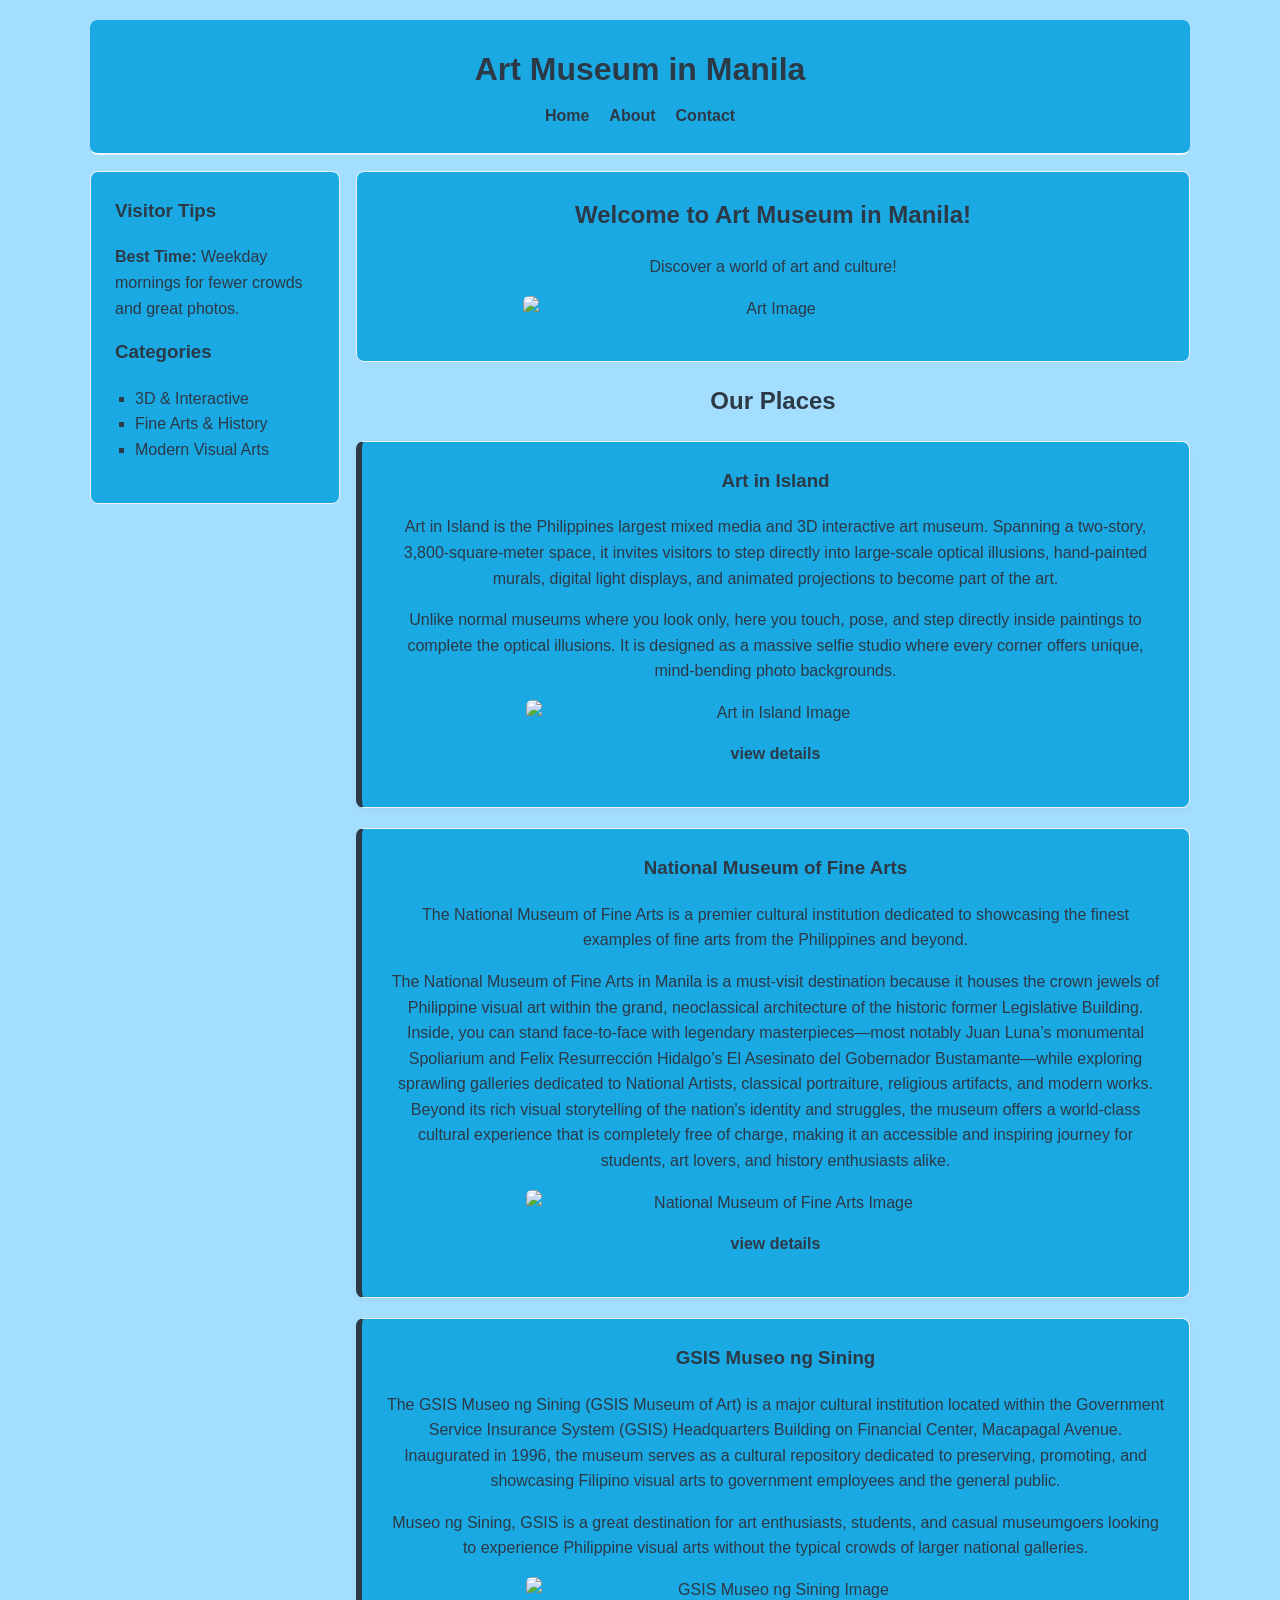
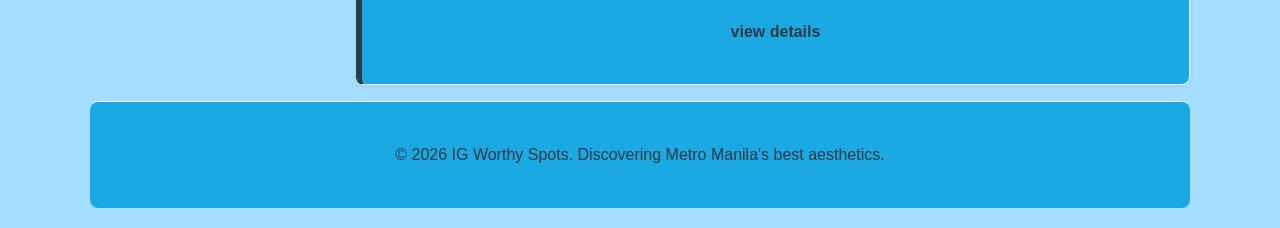
==== commit 8fea866a: "Finalize Art Museum pages" ====
--- a/index.html
+++ b/index.html
@@ -1,64 +1,83 @@
+<!DOCTYPE html>
 <html lang="en">
+
 <head>
     <meta charset="UTF-8">
     <meta name="viewport" content="width=device-width, initial-scale=1.0">
     <title>Art Museum in Manila - Home</title>
     <link rel="stylesheet" href="style.css">
+</head>
 
-    <header class="site-header">
-        <h1>Art Museum in Manila</h1>
+<body>
 
-     <nav>
-            <ul style="list-style-type: none; display: flex; justify-content: center; gap: 20px; padding: 0;">
-                <li><a href="index.html">Home</a></li>
-                <li><a href="about.html">About</a></li>
-                <li><a href="contact.html">Contact</a></li>
+    <div class="page">
+
+        <header class="site-header">
+            <h1>Art Museum in Manila</h1>
+            <nav>
+                <ul>
+                    <li><a href="index.html">Home</a></li>
+                    <li><a href="about.html">About</a></li>
+                    <li><a href="contact.html">Contact</a></li>
+                </ul>
+            </nav>
+        </header>
+
+        <aside>
+            <h3>Visitor Tips</h3>
+            <p><strong>Best Time:</strong> Weekday mornings for fewer crowds and great photos.</p>
+            <h3>Categories</h3>
+            <ul>
+                <li>3D & Interactive</li>
+                <li>Fine Arts & History</li>
+                <li>Modern Visual Arts</li>
             </ul>
-        </nav>
-</head>
-<body>
-    <section class="hero-banner">
-        <h2 style="text-align: center;">Welcome to Art Museum in Manila!</h2>
-        <p style="text-align: center;">Discover a world of art and culture!</p>
-            <img src= "https://katewashere.com/wp-content/uploads/2016/03/ArtinIsland2.jpg" 
-            alt="Art Image" width="400" height="300" style="display: block; margin: 0 auto;">
-    </section>
-<br>
-<br>
+        </aside>
 
-            <h2>Our Places</h2>
+        <main>
+            <section class="hero-banner">
+                <h2>Welcome to Art Museum in Manila!</h2>
+                <p>Discover a world of art and culture!</p>
+                <img src="https://katewashere.com/wp-content/uploads/2016/03/ArtinIsland2.jpg" alt="Art Image">
+            </section>
+
+            <h2 style="text-align: center; color: var(--brand); margin: 0;">Our Places</h2>
+
             <div class="places-grid">
 
-    <article class="place-card">
-        <h3 style="text-align: center;">Art in Island</h3>
-        <p style="text-align: center;">Art in Island is the Philippines largest mixed media and 3D interactive art museum. Spanning a two-sorty, 3,800-square-meter space, it invites visitors to step directly into large-scale optical illusions, hand-painted murals, digital  light displays, and animated projections to become part of the art.</p>
-        <p style="text-align: center;">Unlike normal museums where you look only, here you touch, pose, and step directly inside paintings to complete the optical illusions. It is designed as massive selfie studio where every corner offers unique, mind-bending photo backgrounds.</p>
-        <img src="https://media-cdn.tripadvisor.com/media/attractions-splice-spp-674x446/10/2f/ce/6e.jpg"
-        alt="Art in Island Image" width="400" height="400" style="display: block; margin: 0 auto;">
-        <p style="text-align: center;"><a href="places/artinisland.html">view details</a></p>
-    </article>
-<br>
-<br>
-<br>
-    <article class="place-card">
-        <h3 style="text-align: center;">National Museum of Fine Arts</h3>
-        <p style="text-align: center;">The National Museum of Fine Arts is a premier cultural institution dedicated to showcasing the finest examples of fine arts from the Philippines and beyond.</p>
-        <p style="text-align: center;">The National Museum of Fine Arts in Manila is a must-visit destination because it houses the crown jewels of Philippine visual art within the grand, neoclassical architecture of the historic former Legislative Building. Inside, you can stand face-to-face with legendary masterpieces—most notably Juan Luna’s monumental Spoliarium and Felix Resurrección Hidalgo’s El Asesinato del Gobernador Bustamante—while exploring sprawling galleries dedicated to National Artists, classical portraiture, religious artifacts, and modern works. Beyond its rich visual storytelling of the nation's identity and struggles, the museum offers a world-class cultural experience that is completely free of charge, making it an accessible and inspiring journey for students, art lovers, and history enthusiasts alike.</p>
-        <img src="https://weblinks.nationalmuseum.gov.ph/wp-content/uploads/2021/08/01130910/IMG_5248-scaled.jpg"
-        alt="National Museum of Fine Arts Image" width="400" height="400" style="display: block; margin: 0 auto;">
-        <p style="text-align: center;"><a href="places/nationalmuseumoffinearts.html">view details</a></p>
-    </article>
-<br>
-<br>
-<br>
-    <article class="place-card">
-        <h3 style="text-align: center;">GSIS Museo ng Sining</h3>
-        <p style="text-align: center;">The GSIS Museo ng Sining (GSIS Museum of Art) is a major cultural institution located within the Government Service Insurance System (GSIS) Headquarters Building on Financial Center, Macapagal Avenue. Inaugurated in 1996, the museum serves as a cultural repository dedicated to preserving, promoting, and showcasing Filipino visual arts to government employees and the general public.</p>
-        <p style="text-align: center;">Museo ng Sining, GSIS is a great destination for art enthusiasts, students, and casual museumgoers looking to experience Philippine visual arts without the typical crowds of larger national galleries.</p>
-        <img src="https://i0.wp.com/www.theurbanroamer.com/wp-content/uploads/2013/10/pa120077.jpg?ssl=1"
-        alt="GSIS Museo ng Sining Image" width="400" height="400" style="display: block; margin: 0 auto;">
-        <p style="text-align: center;"><a href="places/gsismuseongsining.html">view details</a></p>
-    </article>
+                <article class="place-card">
+                    <h3>Art in Island</h3>
+                    <p>Art in Island is the Philippines largest mixed media and 3D interactive art museum. Spanning a two-story, 3,800-square-meter space, it invites visitors to step directly into large-scale optical illusions, hand-painted murals, digital light displays, and animated projections to become part of the art.</p>
+                    <p>Unlike normal museums where you look only, here you touch, pose, and step directly inside paintings to complete the optical illusions. It is designed as a massive selfie studio where every corner offers unique, mind-bending photo backgrounds.</p>
+                    <img src="https://media-cdn.tripadvisor.com/media/attractions-splice-spp-674x446/10/2f/ce/6e.jpg" alt="Art in Island Image">
+                    <p><a href="places/artinisland.html">view details</a></p>
+                </article>
+
+                <article class="place-card">
+                    <h3>National Museum of Fine Arts</h3>
+                    <p>The National Museum of Fine Arts is a premier cultural institution dedicated to showcasing the finest examples of fine arts from the Philippines and beyond.</p>
+                    <p>The National Museum of Fine Arts in Manila is a must-visit destination because it houses the crown jewels of Philippine visual art within the grand, neoclassical architecture of the historic former Legislative Building. Inside, you can stand face-to-face with legendary masterpieces—most notably Juan Luna’s monumental Spoliarium and Felix Resurrección Hidalgo’s El Asesinato del Gobernador Bustamante—while exploring sprawling galleries dedicated to National Artists, classical portraiture, religious artifacts, and modern works. Beyond its rich visual storytelling of the nation's identity and struggles, the museum offers a world-class cultural experience that is completely free of charge, making it an accessible and inspiring journey for students, art lovers, and history enthusiasts alike.</p>
+                    <img src="https://weblinks.nationalmuseum.gov.ph/wp-content/uploads/2021/08/01130910/IMG_5248-scaled.jpg" alt="National Museum of Fine Arts Image">
+                    <p><a href="places/nationalmuseumoffinearts.html">view details</a></p>
+                </article>
+
+                <article class="place-card">
+                    <h3>GSIS Museo ng Sining</h3>
+                    <p>The GSIS Museo ng Sining (GSIS Museum of Art) is a major cultural institution located within the Government Service Insurance System (GSIS) Headquarters Building on Financial Center, Macapagal Avenue. Inaugurated in 1996, the museum serves as a cultural repository dedicated to preserving, promoting, and showcasing Filipino visual arts to government employees and the general public.</p>
+                    <p>Museo ng Sining, GSIS is a great destination for art enthusiasts, students, and casual museumgoers looking to experience Philippine visual arts without the typical crowds of larger national galleries.</p>
+                    <img src="https://i0.wp.com/www.theurbanroamer.com/wp-content/uploads/2013/10/pa120077.jpg?ssl=1" alt="GSIS Museo ng Sining Image">
+                    <p><a href="places/gsismuseongsining.html">view details</a></p>
+                </article>
+
+            </div>
+        </main>
+
+        <footer>
+            <p>© 2026 IG Worthy Spots. Discovering Metro Manila's best aesthetics.</p>
+        </footer>
+
+    </div>
 
 </body>
+
 </html>
--- a/style.css
+++ b/style.css
@@ -7,7 +7,7 @@
   --border-color: #f0f4f8;
 }
 
-* {
+*, *::before, *::after {
   box-sizing: border-box;
 }
 
@@ -20,40 +20,79 @@
   padding: 0;
 }
 
+/* ==========================================
+   PAGE GRID SKELETON (MOBILE FIRST)
+   ========================================== */
+
+/* Base: Mobile — single column, stacked layout */
+.page {
+  display: grid;
+  grid-template-columns: 1fr;
+  grid-template-areas:
+    "masthead"
+    "side"
+    "main"
+    "foot";
+  gap: 16px;
+  max-width: 1100px;
+  width: 95%;
+  margin: 0 auto;
+  padding: 20px 0;
+}
+
+/* Desktop Enhancement: 2 Columns at 700px and above */
+@media (min-width: 700px) {
+  .page {
+    grid-template-columns: 250px minmax(0, 1fr);
+    grid-template-areas:
+      "masthead masthead"
+      "side     main"
+      "foot     foot";
+  }
+}
+
+/* Assign region elements to named grid areas */
+.site-header { grid-area: masthead; width: 100%; }
+aside        { grid-area: side; width: 100%; }
+main         { grid-area: main; width: 100%; min-width: 0; }
+footer       { grid-area: foot; width: 100%; }
+
+/* ==========================================
+   COMPONENT STYLING
+   ========================================== */
+
 .site-header {
   display: flex;
   flex-direction: column;
   justify-content: center;
   align-items: center;
-
   background-color: var(--card-bg);
   border-bottom: 2px solid var(--border-color);
-
-  padding: 1.5rem 2rem;
+  padding: 1.5rem;
   text-align: center;
+  border-radius: 8px;
 }
 
 .site-header h1 {
   color: var(--brand);
+  margin: 0 0 0.5rem 0;
+}
+
+.site-header p {
   margin: 0 0 1rem 0;
+  color: var(--dark-ink);
 }
 
 nav ul {
   display: flex;
   justify-content: center;
   align-items: center;
-
   gap: 20px;
-
   list-style: none;
   padding: 0;
   margin: 0;
 }
 
-nav li {
-  margin: 0;
-}
-
 nav a {
   text-decoration: none;
   color: var(--brand);
@@ -64,87 +103,75 @@
   text-decoration: underline;
 }
 
-.hero-banner {
-  width: 80%;
-  max-width: 1000px;
-  margin: 2rem auto;
-  padding: 1.5rem;
-  background-color: var(--card-bg);
+/* Sticky Sidebar styling */
+aside {
+  background-color: var(--card-bg);
+  padding: 1.5rem;
+  border-radius: 8px;
   border: 1px solid var(--border-color);
-  border-radius: 8px;
+  position: sticky;
+  top: 20px;
+  align-self: start;
+}
+
+aside h3 {
+  color: var(--brand);
+  margin-top: 0;
+}
+
+aside ul {
+  list-style-type: square;
+  padding-left: 20px;
+}
+
+aside a {
+  color: var(--brand);
+  font-weight: bold;
+  text-decoration: none;
+}
+
+aside a:hover {
+  text-decoration: underline;
+}
+
+main {
+  display: flex;
+  flex-direction: column;
+  gap: 20px;
+}
+
+.hero-banner, .place-card, .product-card {
+  width: 100%;
+  background-color: var(--card-bg);
+  border: 1px solid var(--border-color);
+  border-radius: 8px;
+  padding: 1.5rem;
   text-align: center;
 }
 
-.hero-banner h2 {
-  margin: 0 0 0.5rem 0;
-  color: var(--brand);
-}
-
-.hero-banner p {
-  margin: 0 0 1rem 0;
-  color: var(--muted-grey);
-}
-
-
-/* HERO IMAGE */
-
-.hero-banner img {
+.place-card {
+  border-left: 6px solid var(--brand);
+  box-shadow: 0 2px 5px rgba(0, 0, 0, 0.05);
+}
+
+.hero-banner h2, .place-card h3 {
+  margin-top: 0;
+  color: var(--brand);
+}
+
+.hero-banner img, .place-card img {
   display: block;
   width: 100%;
-  max-width: 600px;
+  max-width: 500px;
   height: auto;
   margin: 1rem auto;
   border-radius: 6px;
 }
 
-.products-section {
-  width: 90%;
-  max-width: 1000px;
-  margin: 2rem auto;
-  text-align: center;
-}
-
-.products-section > h2 {
-  color: var(--brand);
-  margin-bottom: 2rem;
-}
-
-.product-grid {
+.places-grid {
   display: flex;
   flex-direction: column;
-  align-items: center;
-  gap: 30px;
-}
-
-.place-card {
-  width: 100%;
-  max-width: 800px;
-  background-color: var(--card-bg);
-  border-radius: 8px;
-  padding: 1.5rem;
-  border-left: 6px solid var(--brand);
-  box-shadow: 0 2px 5px rgba(0, 0, 0, 0.05);
-  text-align: center;
-}
-
-.place-card h3 {
-  font-size: 1.35rem;
-  color: var(--brand);
-  margin-top: 0;
-}
-
-.place-card p {
-  color: var(--dark-ink);
-}
-
-.place-card img {
-  display: block;
-
-  width: 100%;
-  max-width: 600px;
-  height: auto;
-  margin: 1rem auto;
-  border-radius: 6px;
+  gap: 20px;
 }
 
 .place-card a {
@@ -157,21 +184,15 @@
   text-decoration: underline;
 }
 
-main {
-  width: 90%;
-  max-width: 1000px;
-  margin: 2rem auto;
-  padding: 0 1rem;
-}
-
 footer {
   text-align: center;
   padding: 1.5rem;
-  color: var(--muted-grey);
+  color: var(--dark-ink);
+  background-color: var(--card-bg);
+  border-radius: 8px;
   border-top: 1px solid var(--border-color);
-  margin-top: 3rem;
-}
-
+  width: 100%;
+}
 
 table {
   width: 100%;
@@ -184,8 +205,7 @@
   box-shadow: 0 2px 5px rgba(0, 0, 0, 0.2);
 }
 
-th,
-td {
+th, td {
   padding: 0.75rem 1rem;
   text-align: left;
   border: 1px solid var(--brand);
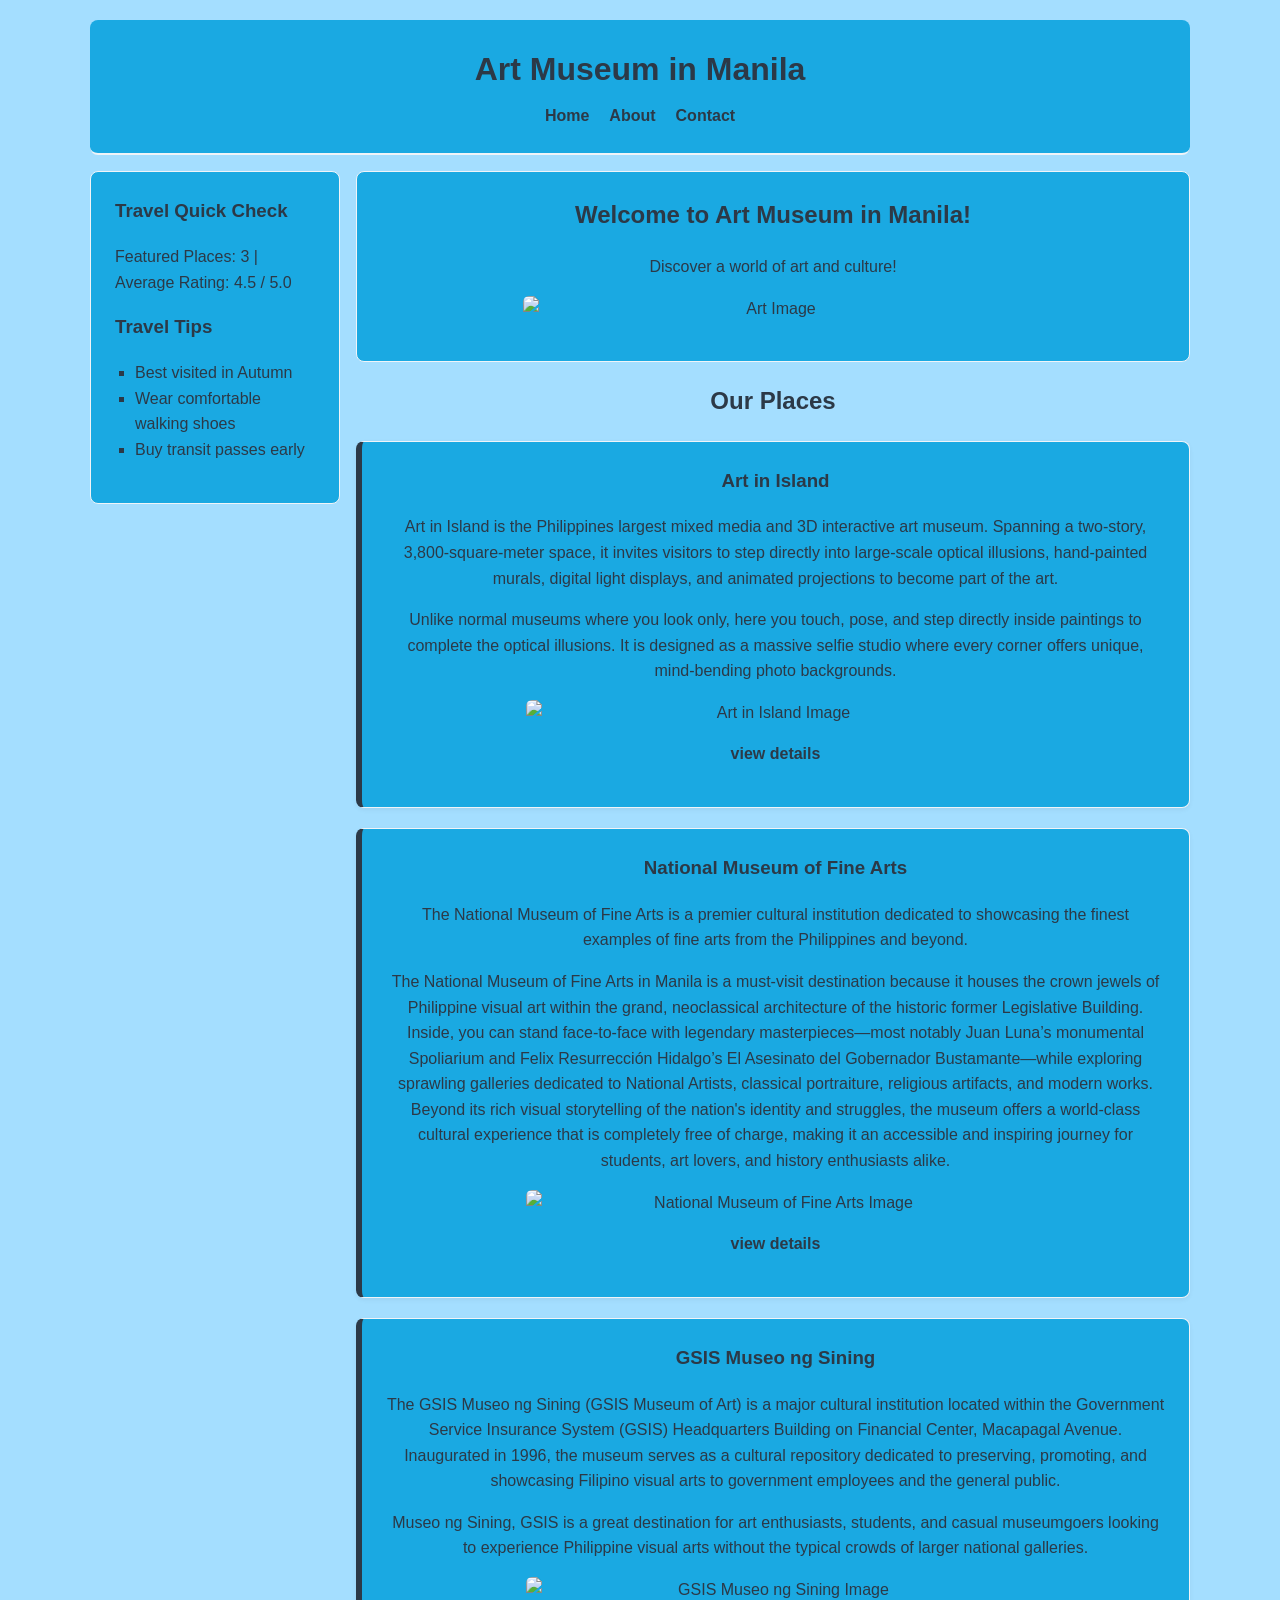
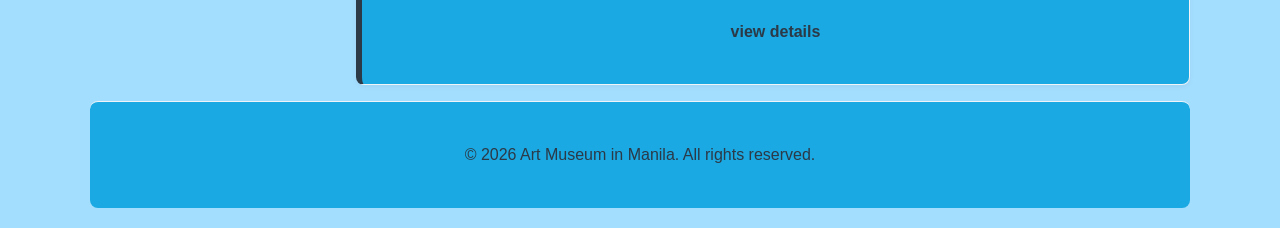
==== commit 6ccf02a9: "Update about and contact pages with script and copyright ID" ====
--- a/index.html
+++ b/index.html
@@ -24,13 +24,14 @@
         </header>
 
         <aside>
-            <h3>Visitor Tips</h3>
-            <p><strong>Best Time:</strong> Weekday mornings for fewer crowds and great photos.</p>
-            <h3>Categories</h3>
+            <h3>Travel Quick Check</h3>
+            <p id="guide-stats">Featured Places: 3 Average Rating: / 5.0</p>
+
+            <h3>Travel Tips</h3>
             <ul>
-                <li>3D & Interactive</li>
-                <li>Fine Arts & History</li>
-                <li>Modern Visual Arts</li>
+                <li>Best visited in Autumn</li>
+                <li>Wear comfortable walking shoes</li>
+                <li>Buy transit passes early</li>
             </ul>
         </aside>
 
@@ -73,11 +74,12 @@
         </main>
 
         <footer>
-            <p>© 2026 IG Worthy Spots. Discovering Metro Manila's best aesthetics.</p>
+            <p id="copyright-text">© 2026 IG Worthy Spots. Discovering Metro Manila's best aesthetics.</p>
         </footer>
 
     </div>
 
+    <script src="script.js"></script>
 </body>
 
 </html>
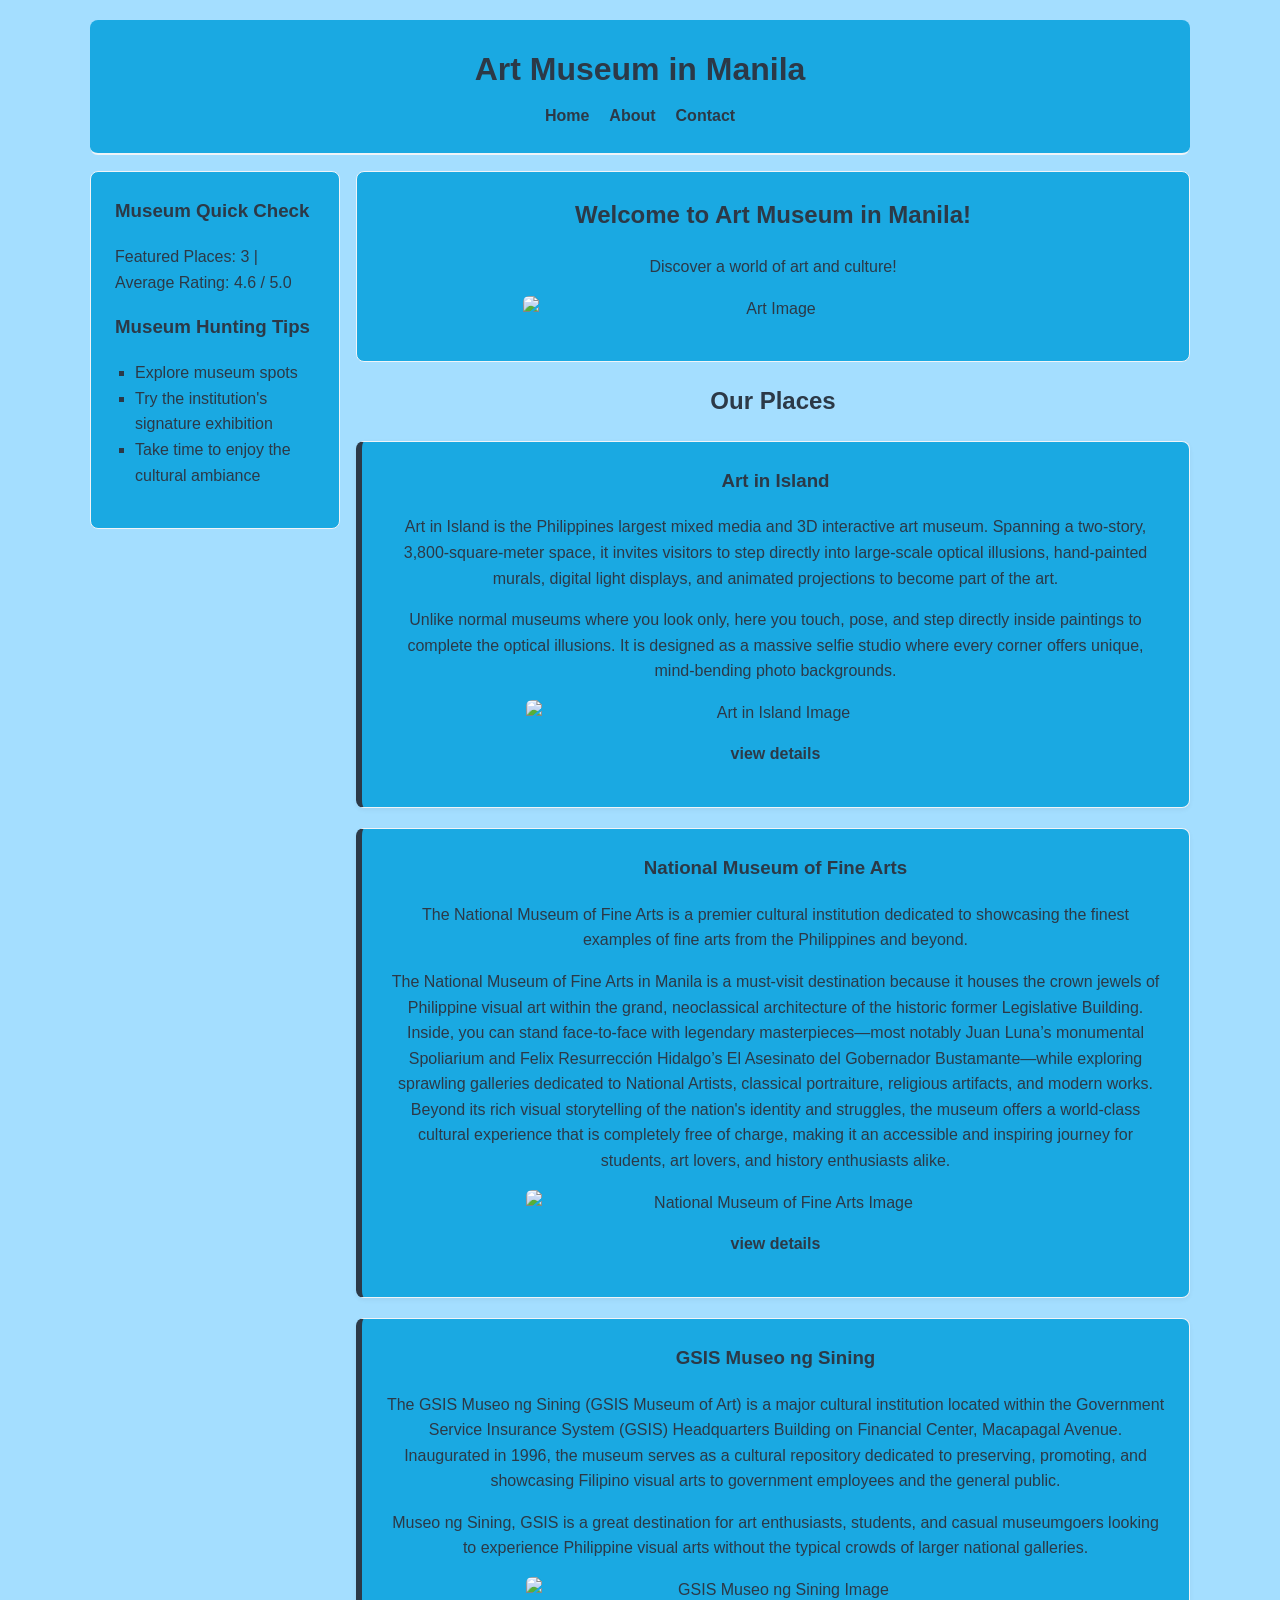
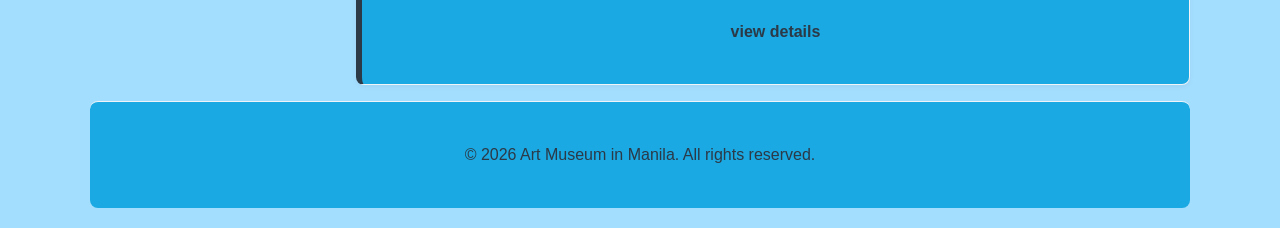
==== commit 46ecaf41: "Update the Guide Place" ====
--- a/index.html
+++ b/index.html
@@ -23,17 +23,17 @@
             </nav>
         </header>
 
-        <aside>
-            <h3>Travel Quick Check</h3>
-            <p id="guide-stats">Featured Places: 3 Average Rating: / 5.0</p>
+      <aside class="site-sidebar">
+        <h3>Museum Quick Check</h3>
+             <p id="guide-stats">Featured Places: 3 | Average Rating: 4.4 / 5.0</p>
 
-            <h3>Travel Tips</h3>
+        <h3>Museum Hunting Tips</h3>
             <ul>
-                <li>Best visited in Autumn</li>
-                <li>Wear comfortable walking shoes</li>
-                <li>Buy transit passes early</li>
+                <li>Explore museum spots</li>
+                <li>Try the institution's signature exhibition</li>
+                <li>Take time to enjoy the cultural ambiance</li>
             </ul>
-        </aside>
+         </aside>
 
         <main>
             <section class="hero-banner">
